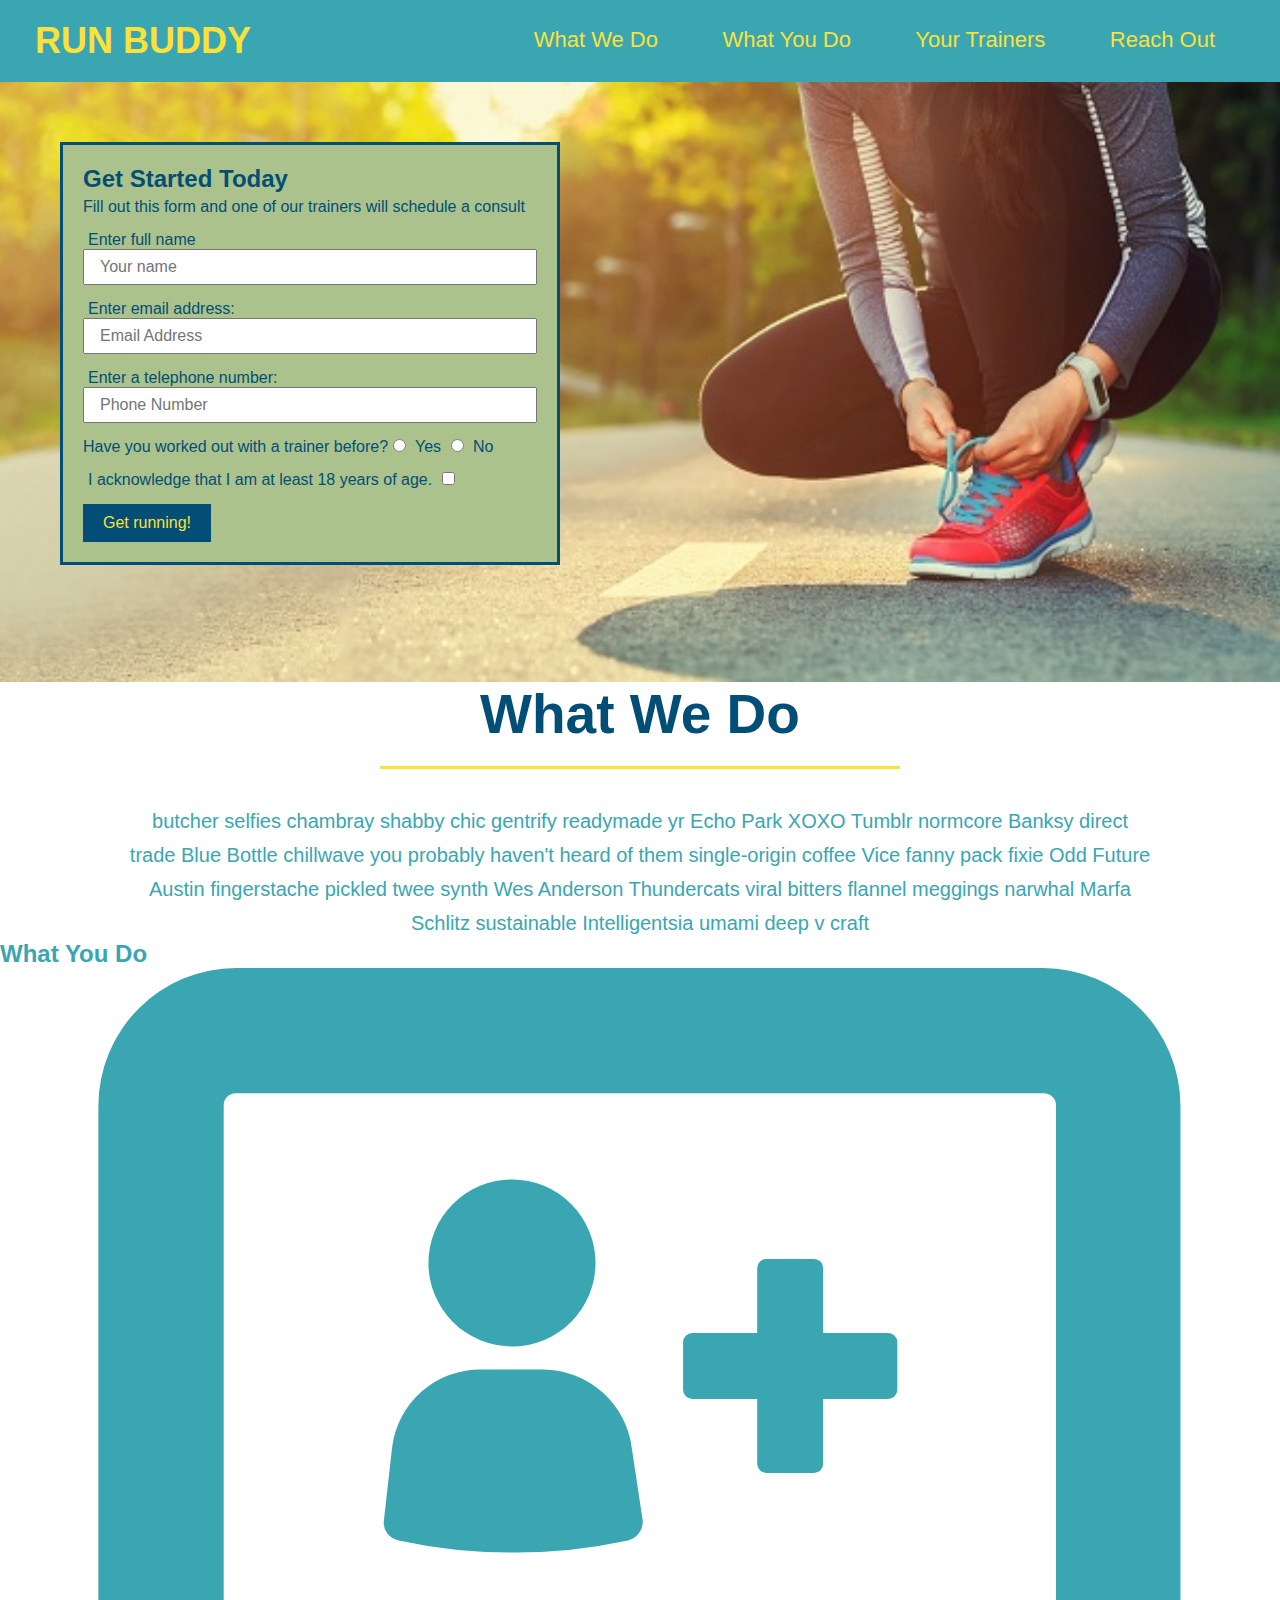
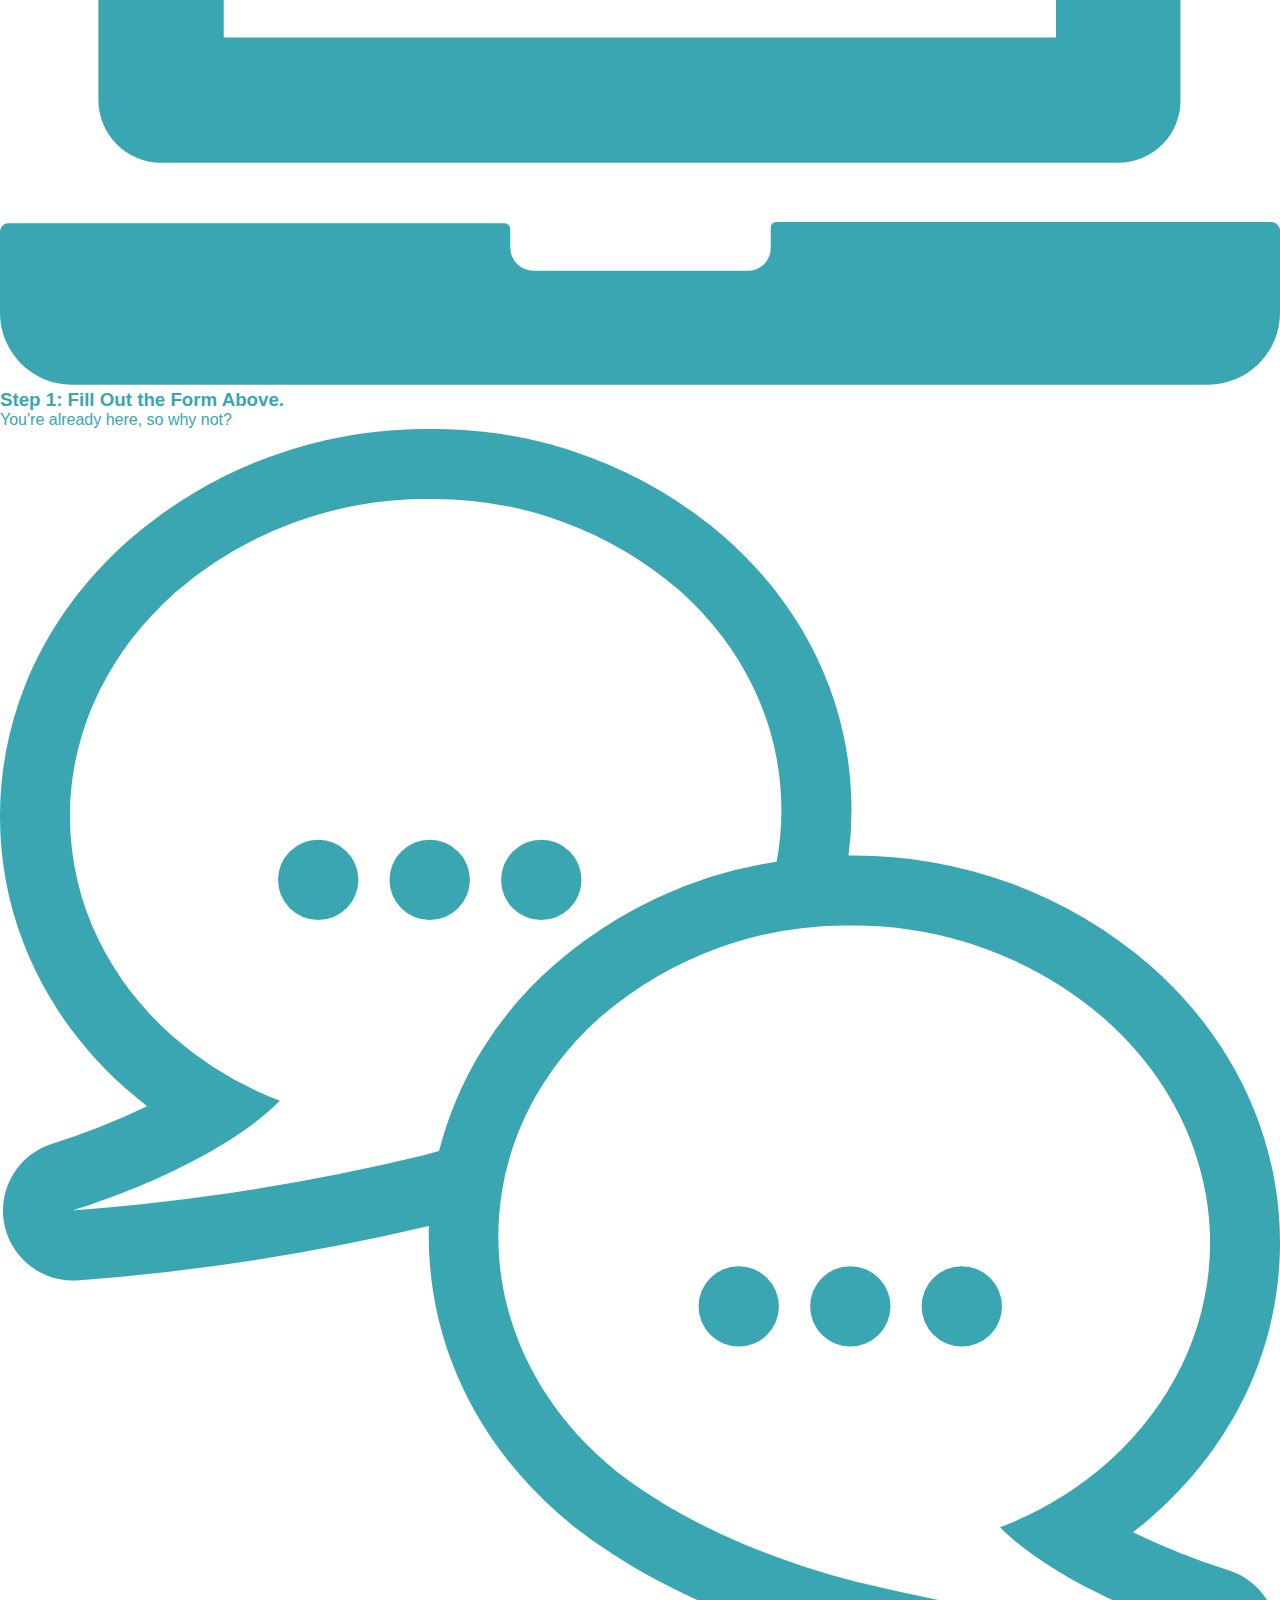
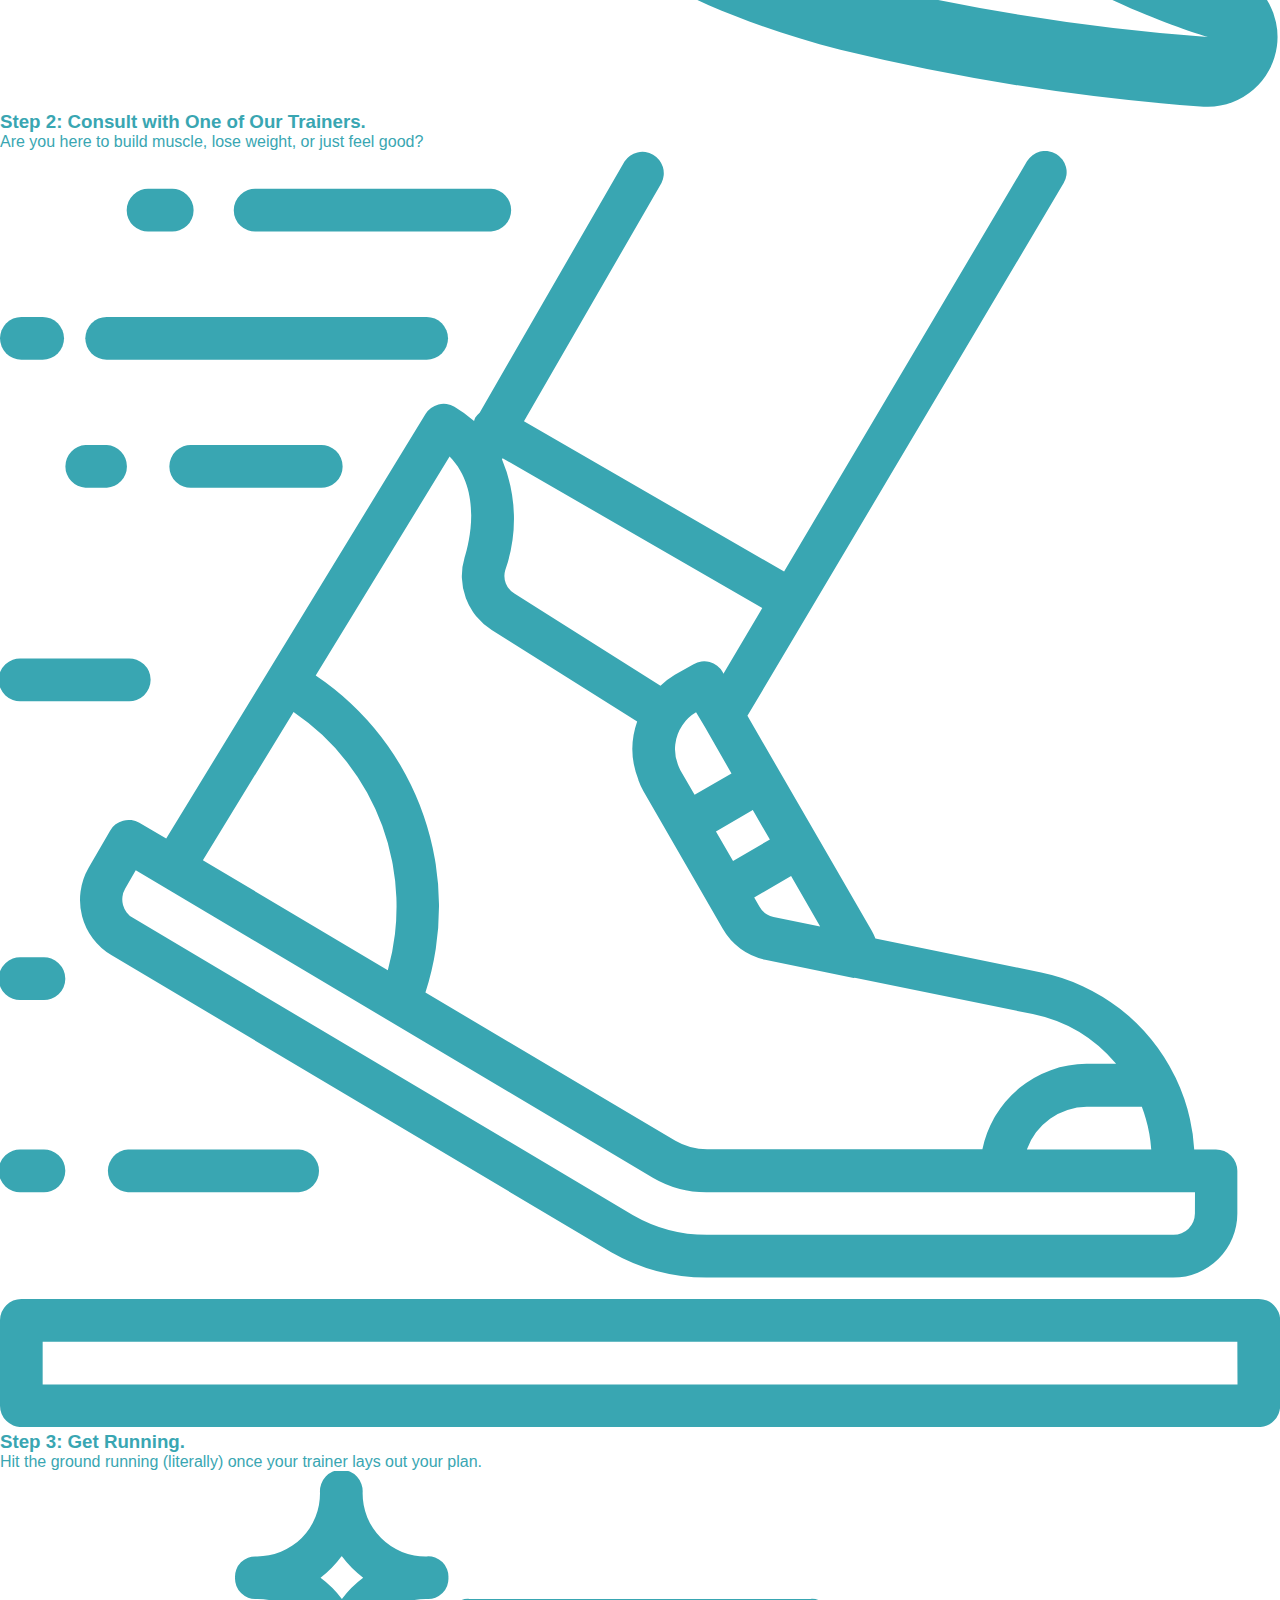
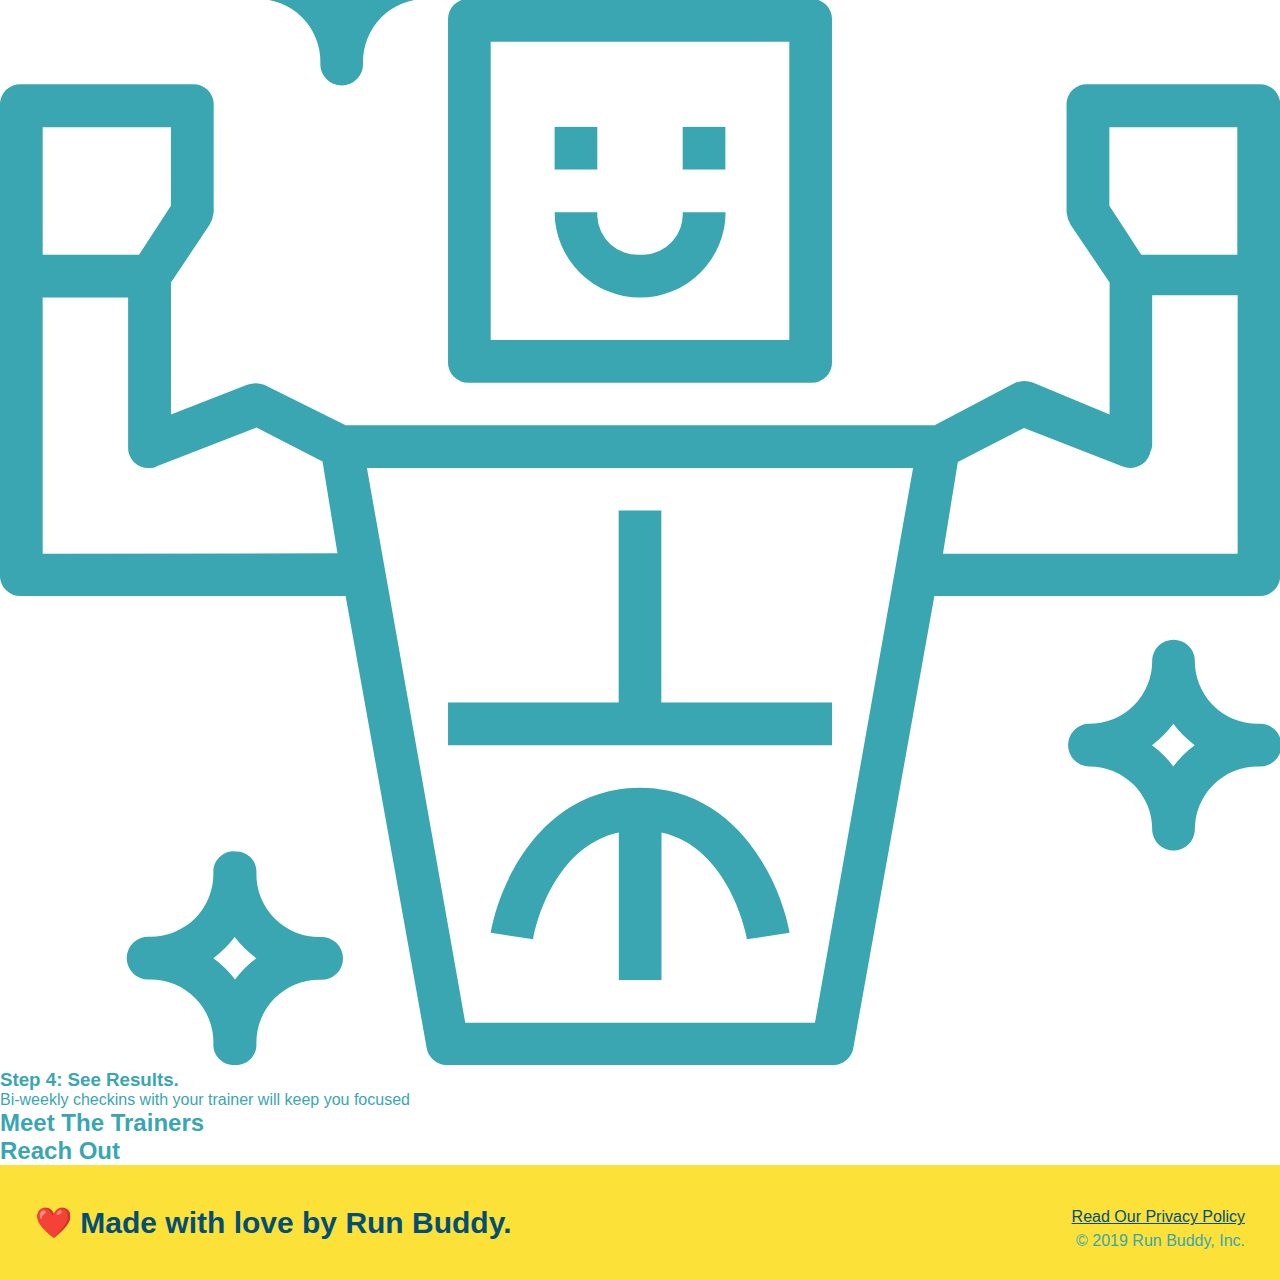
==== index.html @ 7a4b8be3 "#what-we-do text formatted" ====
<!DOCTYPE html>
<html lang="en"> 

<head>
  <meta charset="UTF-8" />
  <title>Run Buddy</title>
  <link rel="stylesheet" href="./assets/css/style.css" />
  
</head>

<body> 
  <!-- navigation -->
  <header> 
    <h1>
      <a href="/">RUN BUDDY </a></h1>

    <nav>

          <!-- Unordered list element -->
      <ul>
        <!-- List item element-->
        <li>
          <!-- Anchor element -->
          <a href="#what-we-do">What We Do</a>
        </li>
        <li>
          <a href="/run-buddy/index.html#what-you-do">What You Do</a>
        </li>
        <li>
          <a href="#your-trainers">Your Trainers</a>
        </li>
        <li>
          <a href="#reach-out">Reach Out</a>
        </li>
      </ul>

    </nav>

  </header>

  <!-- hero/jumbotron -->
  <section class="hero">
    <div class="hero-form" >
      <h3>Get Started Today</h3>
      <p>Fill out this form and one of our trainers will schedule a consult </p>
      <!--  Add form element-->
      <form  action=""> 
        <label for="name">Enter full name</label>
        <input class="form-input" type="text" placeholder="Your name" name="name" id="name"/>

        <label for="email">Enter email address:</label>
        <input class="form-input" type="email" placeholder="Email Address" name="email" id="email" />

        <label for="phone">Enter a telephone number:</label>
        <input class="form-input" type="tel" placeholder="Phone Number" name="phone" id="phone"/>

        <p >
          Have you worked out with a trainer before?
          <input type="radio" name="trainer-confirm" id="trainer-yes" />
          <label for="trainer-yes">Yes</label>

          <input type="radio" name="trainer-confirm" id="trainer-no" />
          <label for="trainer-no">No</label>
          
        </p>
        <p >
          <label for="checkbox" >
           I acknowledge that I am at least 18 years of age.
          </label>
          <input type="checkbox" name="age-confirm" id="checkbox" />
        </p>
        <button type="submit">
          Get running!
        </button>
      </form>
    </div>
  </section>

  <!-- "what we do" section -->
  <section  id="#what-we-do" class="intro">
    <h2>What We Do</h2> 
    <p>
      butcher selfies chambray shabby chic gentrify readymade yr Echo Park XOXO Tumblr 
      normcore Banksy direct trade Blue Bottle chillwave you probably haven't heard of 
      them single-origin coffee Vice fanny pack fixie Odd Future Austin fingerstache pickled 
      twee synth Wes Anderson Thundercats viral bitters flannel meggings narwhal 
      Marfa Schlitz sustainable Intelligentsia umami deep v craft
    </p>
  </section>

  <!-- "what you do" section -->
  <section id="#what-you-do">
    <h2>What You Do</h2>
    <div>
        <!-- insert this img element -->
  <img src="./assets/images/step-1.svg" alt="" />
      <h3>Step 1: Fill Out the Form Above.</h3>
      <p>You're already here, so why not?</p>
    </div>
  
    <div>
      <img src="./assets/images/step-2.svg" alt="" />
      <h3>Step 2: Consult with One of Our Trainers.</h3>
      <p>Are you here to build muscle, lose weight, or just feel good?</p>
    </div>
  
    <div>
      <img src="./assets/images/step-3.svg" alt="" />
      <h3>Step 3: Get Running.</h3>
      <p>Hit the ground running (literally) once your trainer lays out your plan.</p>
    </div>
  
    <div>
      <img src="./assets/images/step-4.svg" alt="" />
      <h3>Step 4: See Results.</h3>
      <p>Bi-weekly checkins with your trainer will keep you focused</p>
    </div>
  </section>

  <!-- "meet the trainers" section -->
  <section>
    <h2>Meet The Trainers</h2>
  </section>

  <!-- "reach out" section -->
  <section>
    <h2>Reach Out</h2>
  </section>

  <!-- footer -->
  <footer>
    <h2>❤️ Made with love by Run Buddy.</h2>
    <div>
      <a href="#">Read Our Privacy Policy</a><br />
      &copy; 2019 Run Buddy, Inc.
    </div>
  </footer>
</body>

</html>
---- assets/css/style.css ----
*{
    margin: 0;
    padding: 0;
    box-sizing: border-box;
}
h1{
    color: blue; 
    font-size: 100px;
}
body {
    font-family: Helvetica, Arial, sans-serif;
    background-color: white;
    color: #39a6b2;
  }

  /* apply styles to <header> */
header {
    padding: 20px 35px;
    background-color: #39a6b2;

    
}

header h1 {
    font-weight: bold;
    font-size: 36px;
    color: #fce138;
    margin: 0;
    display: inline;
  }
  
  header a {
    text-decoration: none;
    color: #fce138;

  }
  header nav{
    float: right;
    margin: 7px 0;
  }
  header nav li {
    display: inline;
  }
  header nav ul li a {
    margin: 0 30px;
    font-weight: lighter;
    font-size: 22px;
  }

  footer {
    background: #fce138;
    width: 100%;
    padding: 40px 35px;
  }
  footer h2 {
    display: inline;
    color: #024e76;
    font-size: 30px;
    margin: 0;
  }
  footer div {
    float: right;
    line-height: 1.5;
    text-align: right;
  }
  footer a {
    color: #024e76;
  }
  .hero {
    padding: 60px;
    background-image: url("../images/hero-bg.jpg");
    height: 600px;
    background-size: cover;
    background-position: center;
  }
  .hero-form {
    border: 3px solid #024e76;
    background-color: #abc28c;
    padding: 20px;
    width: 500px;
    color: #024e76;
    position: relative;
  

 
  }
  .hero-form h3 {
    font-size: 24px;
    margin: 0;
  }
  .hero-form label {
    margin: 0 5px;
    
  }
  
  .hero-form p {
    margin: 5px 0 15px 0;
  }
  
  .form-input  {
    border: 1x solid #024e76;
    display: block;
    padding: 7px 15px;
    font-size: 16px;
    color: #024e76;
    width: 100%;
    margin-bottom: 15px;
  }
 
 
  .hero-form button {
  color: #fce138;
  background-color: #024e76;
  border: none;
  padding: 10px 20px;
  font-size: 16px;
  
    }
    /* HERO STYLES END */

.intro{
    text-align: center;
}
.intro h2 {
    font-size: 55px;
    color: #024e76;
    margin-bottom: 35px;
    padding: 0 100px 20px 100px;
    border-bottom: 3px solid;
    border-color: #fce138;
    display: inline-block;
  }
  .intro p {
    line-height: 1.7;
    color: #39a6b2;
    width: 80%;
    font-size: 20px;
    margin: 0 auto;
  }
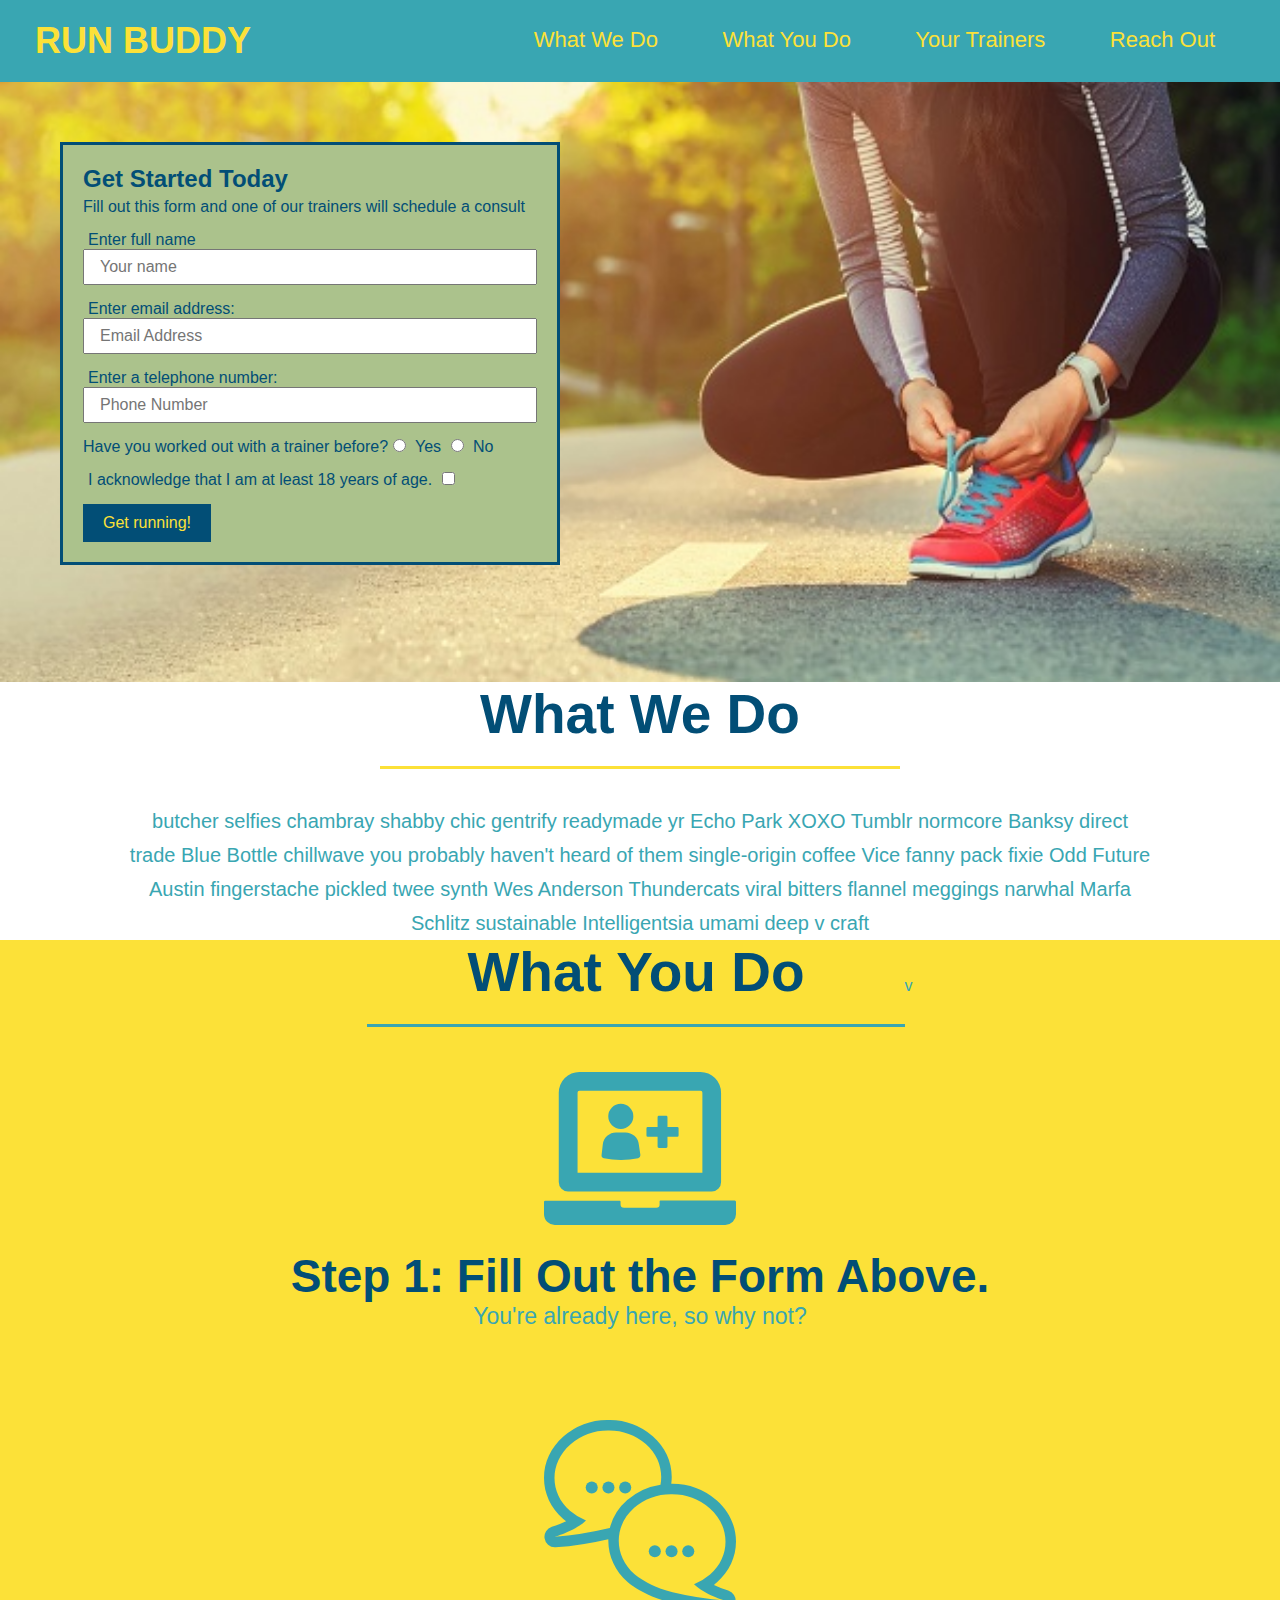
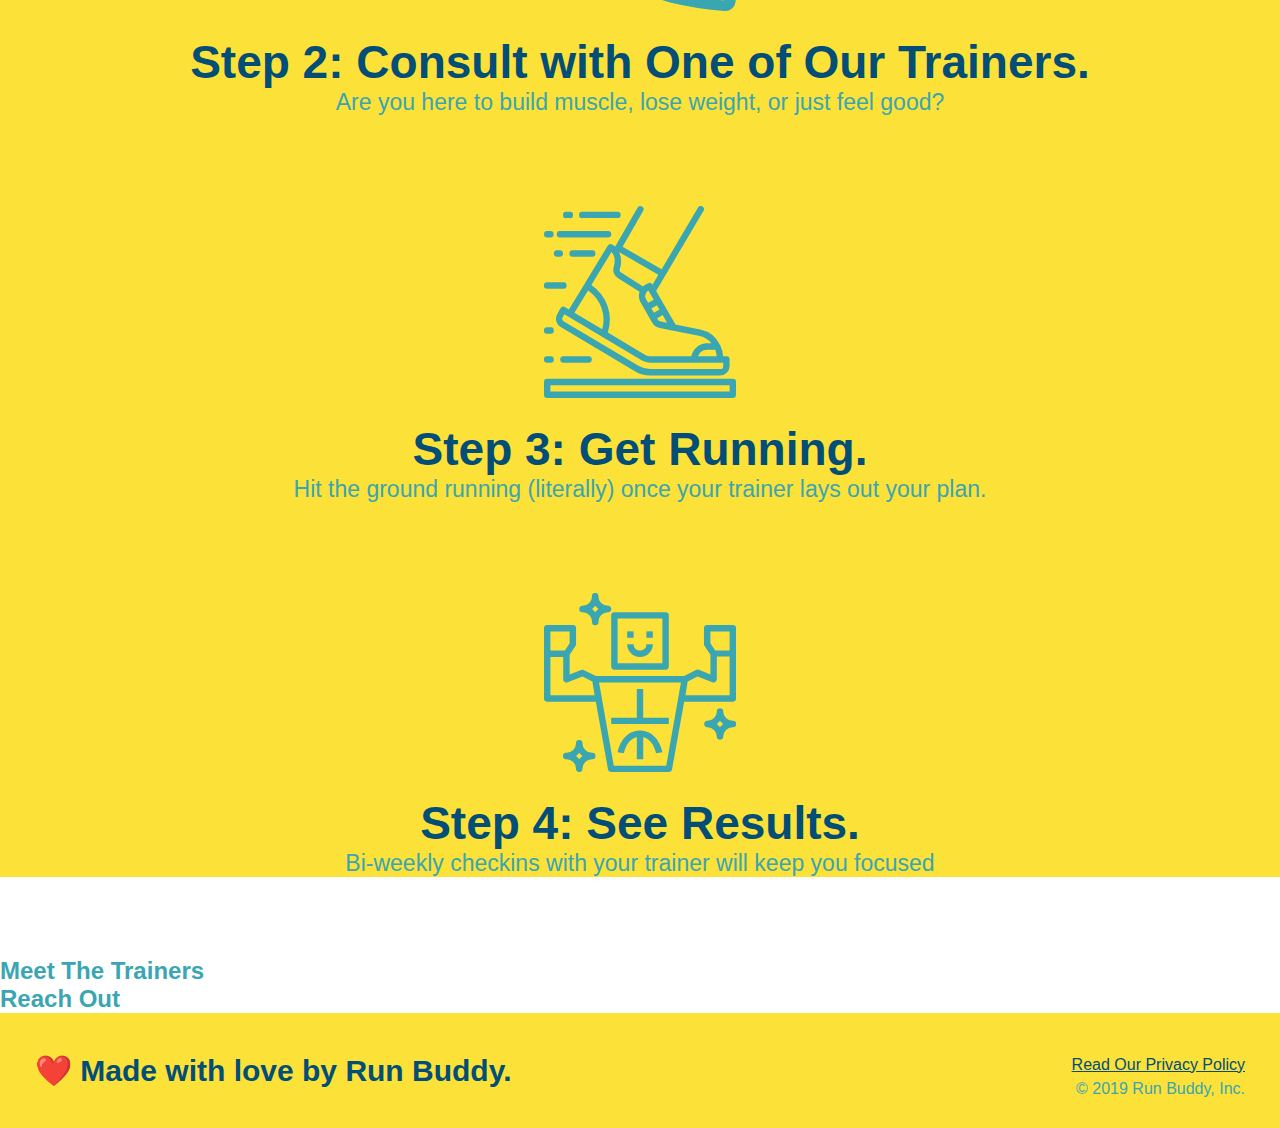
==== commit 550bbe5c: "#what-you-do text formatted" ====
--- a/index.html
+++ b/index.html
@@ -78,7 +78,7 @@
 
   <!-- "what we do" section -->
   <section  id="#what-we-do" class="intro">
-    <h2>What We Do</h2> 
+    <h2 class="section-title primary-border">What We Do</h2>
     <p>
       butcher selfies chambray shabby chic gentrify readymade yr Echo Park XOXO Tumblr 
       normcore Banksy direct trade Blue Bottle chillwave you probably haven't heard of 
@@ -89,30 +89,30 @@
   </section>
 
   <!-- "what you do" section -->
-  <section id="#what-you-do">
-    <h2>What You Do</h2>
+  <section id="#what-you-do" class="steps">
+    <h2 class="section-title secondary-border">What You Do</h2>v
     <div>
         <!-- insert this img element -->
   <img src="./assets/images/step-1.svg" alt="" />
-      <h3>Step 1: Fill Out the Form Above.</h3>
+      <h3>Step 1: <span>Fill Out the Form Above.</span></h3>
       <p>You're already here, so why not?</p>
     </div>
   
     <div>
       <img src="./assets/images/step-2.svg" alt="" />
-      <h3>Step 2: Consult with One of Our Trainers.</h3>
+      <h3>Step 2: <span> Consult with One of Our Trainers.</span> </h3>
       <p>Are you here to build muscle, lose weight, or just feel good?</p>
     </div>
   
     <div>
       <img src="./assets/images/step-3.svg" alt="" />
-      <h3>Step 3: Get Running.</h3>
+      <h3>Step 3: <span>Get Running. </span> </h3>
       <p>Hit the ground running (literally) once your trainer lays out your plan.</p>
     </div>
   
     <div>
       <img src="./assets/images/step-4.svg" alt="" />
-      <h3>Step 4: See Results.</h3>
+      <h3>Step 4: <span> See Results.</span></h3>
       <p>Bi-weekly checkins with your trainer will keep you focused</p>
     </div>
   </section>
--- a/assets/css/style.css
+++ b/assets/css/style.css
@@ -118,22 +118,59 @@
     }
     /* HERO STYLES END */
 
+      /* what we do */
 .intro{
     text-align: center;
 }
-.intro h2 {
-    font-size: 55px;
-    color: #024e76;
-    margin-bottom: 35px;
-    padding: 0 100px 20px 100px;
-    border-bottom: 3px solid;
-    border-color: #fce138;
-    display: inline-block;
-  }
+
   .intro p {
     line-height: 1.7;
     color: #39a6b2;
     width: 80%;
     font-size: 20px;
     margin: 0 auto;
-  }+  }
+  /*  What you do*/
+  .steps {
+    text-align: center;
+    background: #fce138;
+  }
+
+
+  .section-title {
+    font-size: 55px;
+    color: #024e76;
+    margin-bottom: 35px;
+    padding: 0 100px 20px 100px;
+    display: inline-block;
+    border-bottom: 3px solid;
+  }
+  
+  .primary-border {
+    border-color: #fce138;
+  }
+  
+  .secondary-border {
+    border-color: #39a6b2;
+  }
+
+  .steps div {
+    margin-bottom: 80px;
+  }
+  
+  .steps img {
+    width: 15%;
+    margin: 10px 0;
+  }
+  
+  .steps h3 {
+    color: #024e76;
+    font-size: 46px;
+    margin-top: 10px;
+  }
+  
+  .steps p {
+    color: #39a6b2;
+    font-size: 23px;
+  }
+ 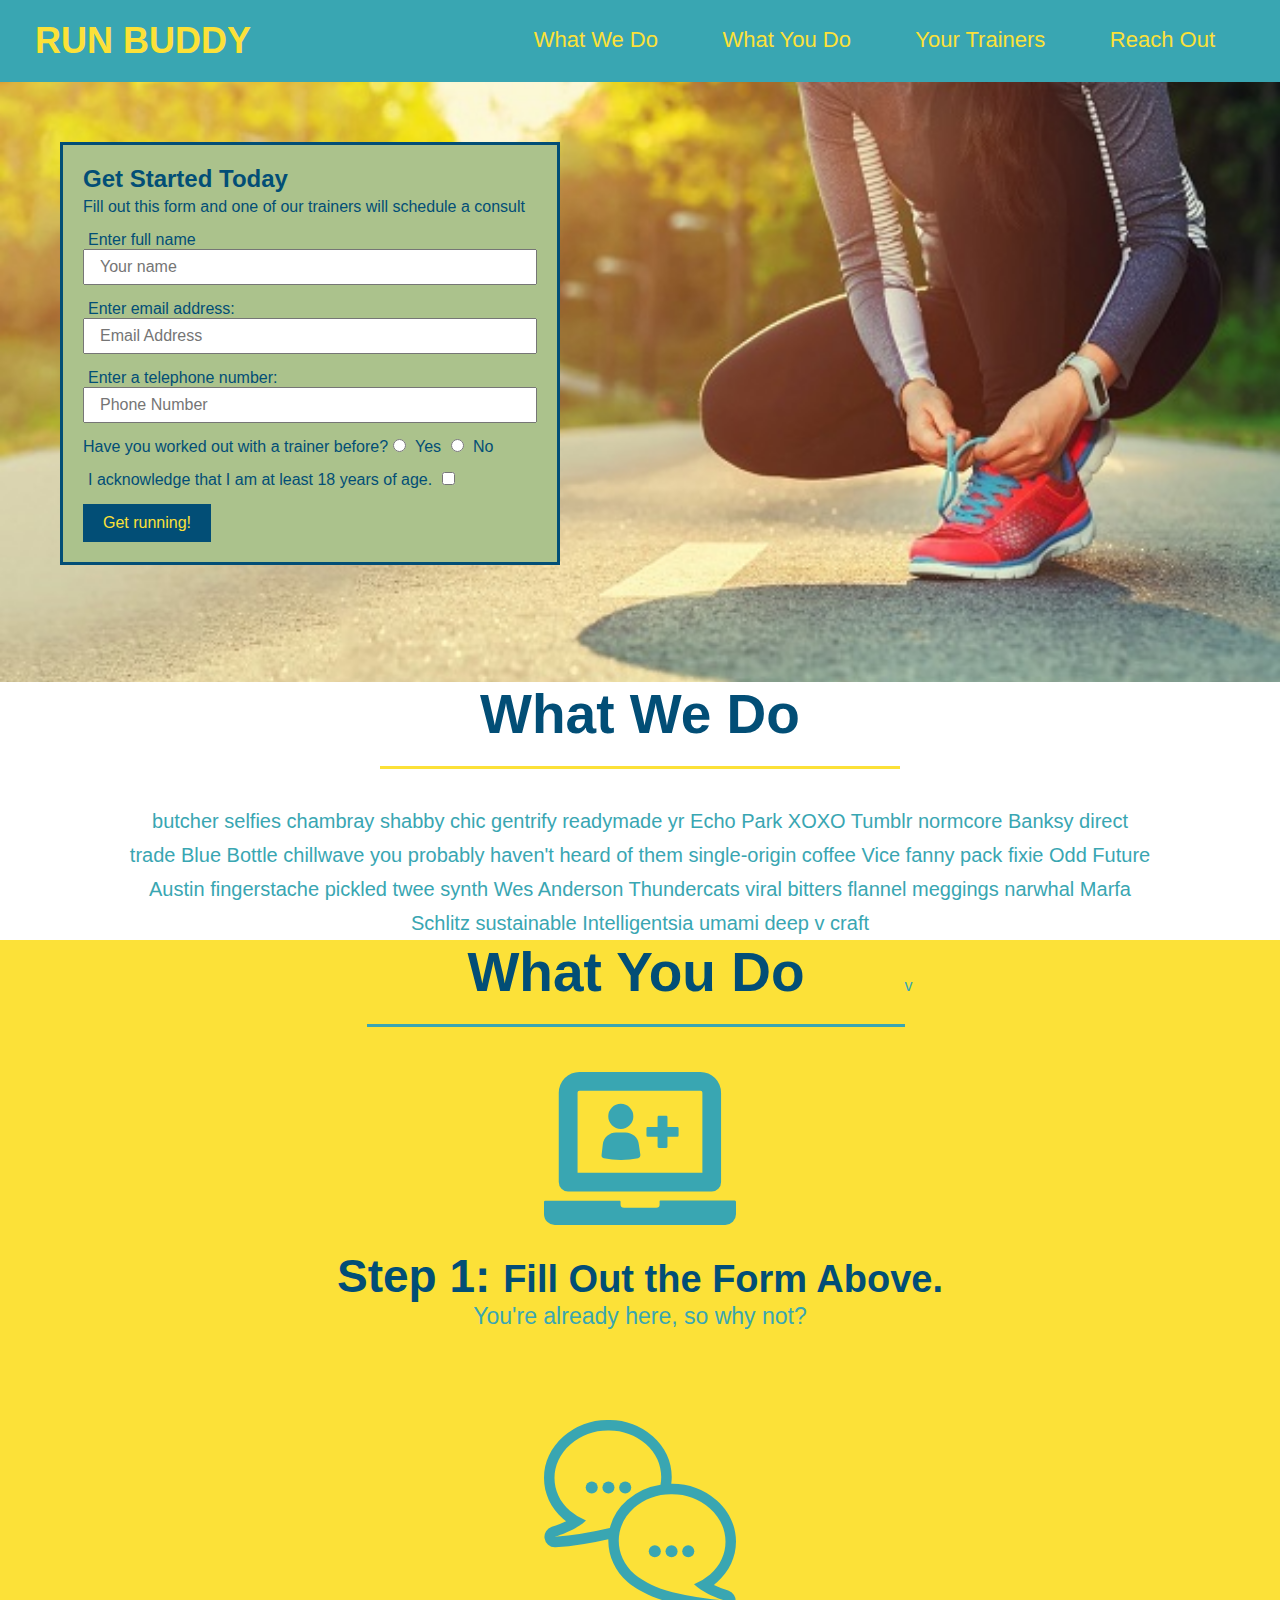
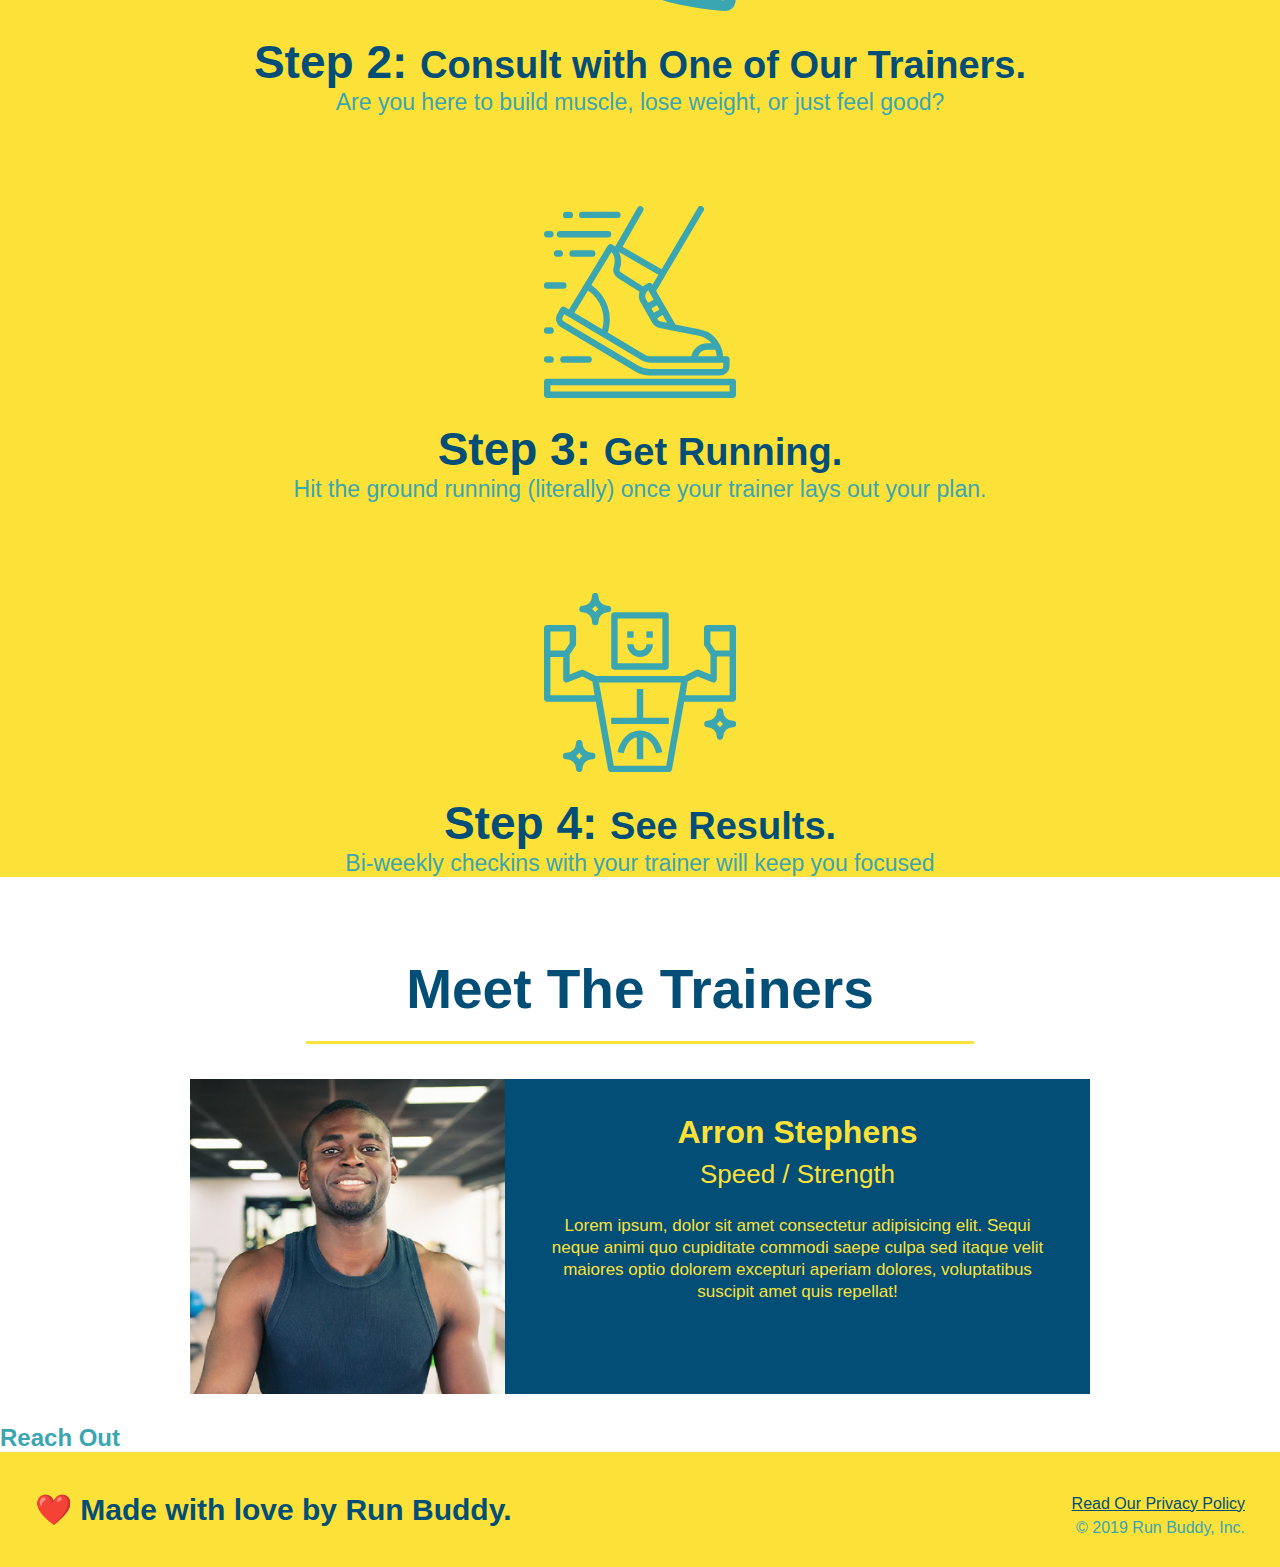
==== commit 7c44ec8b: "added trainer html and css" ====
--- a/index.html
+++ b/index.html
@@ -89,7 +89,7 @@
   </section>
 
   <!-- "what you do" section -->
-  <section id="#what-you-do" class="steps">
+  <section id="what-you-do" class="steps">
     <h2 class="section-title secondary-border">What You Do</h2>v
     <div>
         <!-- insert this img element -->
@@ -118,8 +118,21 @@
   </section>
 
   <!-- "meet the trainers" section -->
-  <section>
-    <h2>Meet The Trainers</h2>
+  <section id="your-trainers" class="trainers">
+    <h2 class="section-title primary-border" >Meet The Trainers</h2>
+    <article class="trainer">
+      <img src="./assets/images/trainer-1.jpg" alt="Arron Stephens in his workout clothes, ready to pump iron" />
+      <div class="trainer-bio">
+        <h3>Arron Stephens</h3>
+        <h4>Speed / Strength</h4>
+        <p>
+          Lorem ipsum, dolor sit amet consectetur adipisicing elit. Sequi neque animi quo cupiditate commodi saepe culpa sed
+          itaque velit maiores optio dolorem excepturi aperiam dolores, voluptatibus suscipit amet quis repellat!
+        </p>
+      </div>
+    </article>
+
+
   </section>
 
   <!-- "reach out" section -->
--- a/assets/css/style.css
+++ b/assets/css/style.css
@@ -145,7 +145,6 @@
     display: inline-block;
     border-bottom: 3px solid;
   }
-  
   .primary-border {
     border-color: #fce138;
   }
@@ -172,5 +171,65 @@
   .steps p {
     color: #39a6b2;
     font-size: 23px;
-  }
- +  } .steps span {
+    font-size: 38px;
+  }
+  .steps span {
+    font-size: 38px;
+  } 
+
+  /* trainers */
+  .trainers {
+    text-align: center;
+  }
+  .trainers {
+  width: 900px;
+
+  
+  margin: 0 auto 30px auto;
+  
+  color: #fce138;
+ 
+}
+.trainer img {
+    width: 35%;
+    float: left;
+  }
+
+  .text-left {
+    text-align: left;
+  }
+  
+  .text-right {
+    text-align: right;
+  }
+  
+  .trainer-bio {
+    padding: 35px;
+    float: left;
+    width: 65%;
+   
+  }
+  .trainer-bio h3 {
+    font-size: 32px;
+    margin-bottom: 8px;
+
+  }
+  
+  .trainer-bio h4 {
+    font-weight: lighter;
+    font-size: 26px;
+    margin-bottom: 25px;
+  }
+  
+  .trainer-bio p {
+    font-size: 17px;
+    line-height: 1.3;
+  }
+  .trainer {
+    width: 900px;
+    margin: 0 auto 30px auto;
+    background: #024e76;
+    color: #fce138;
+    overflow: auto;
+  }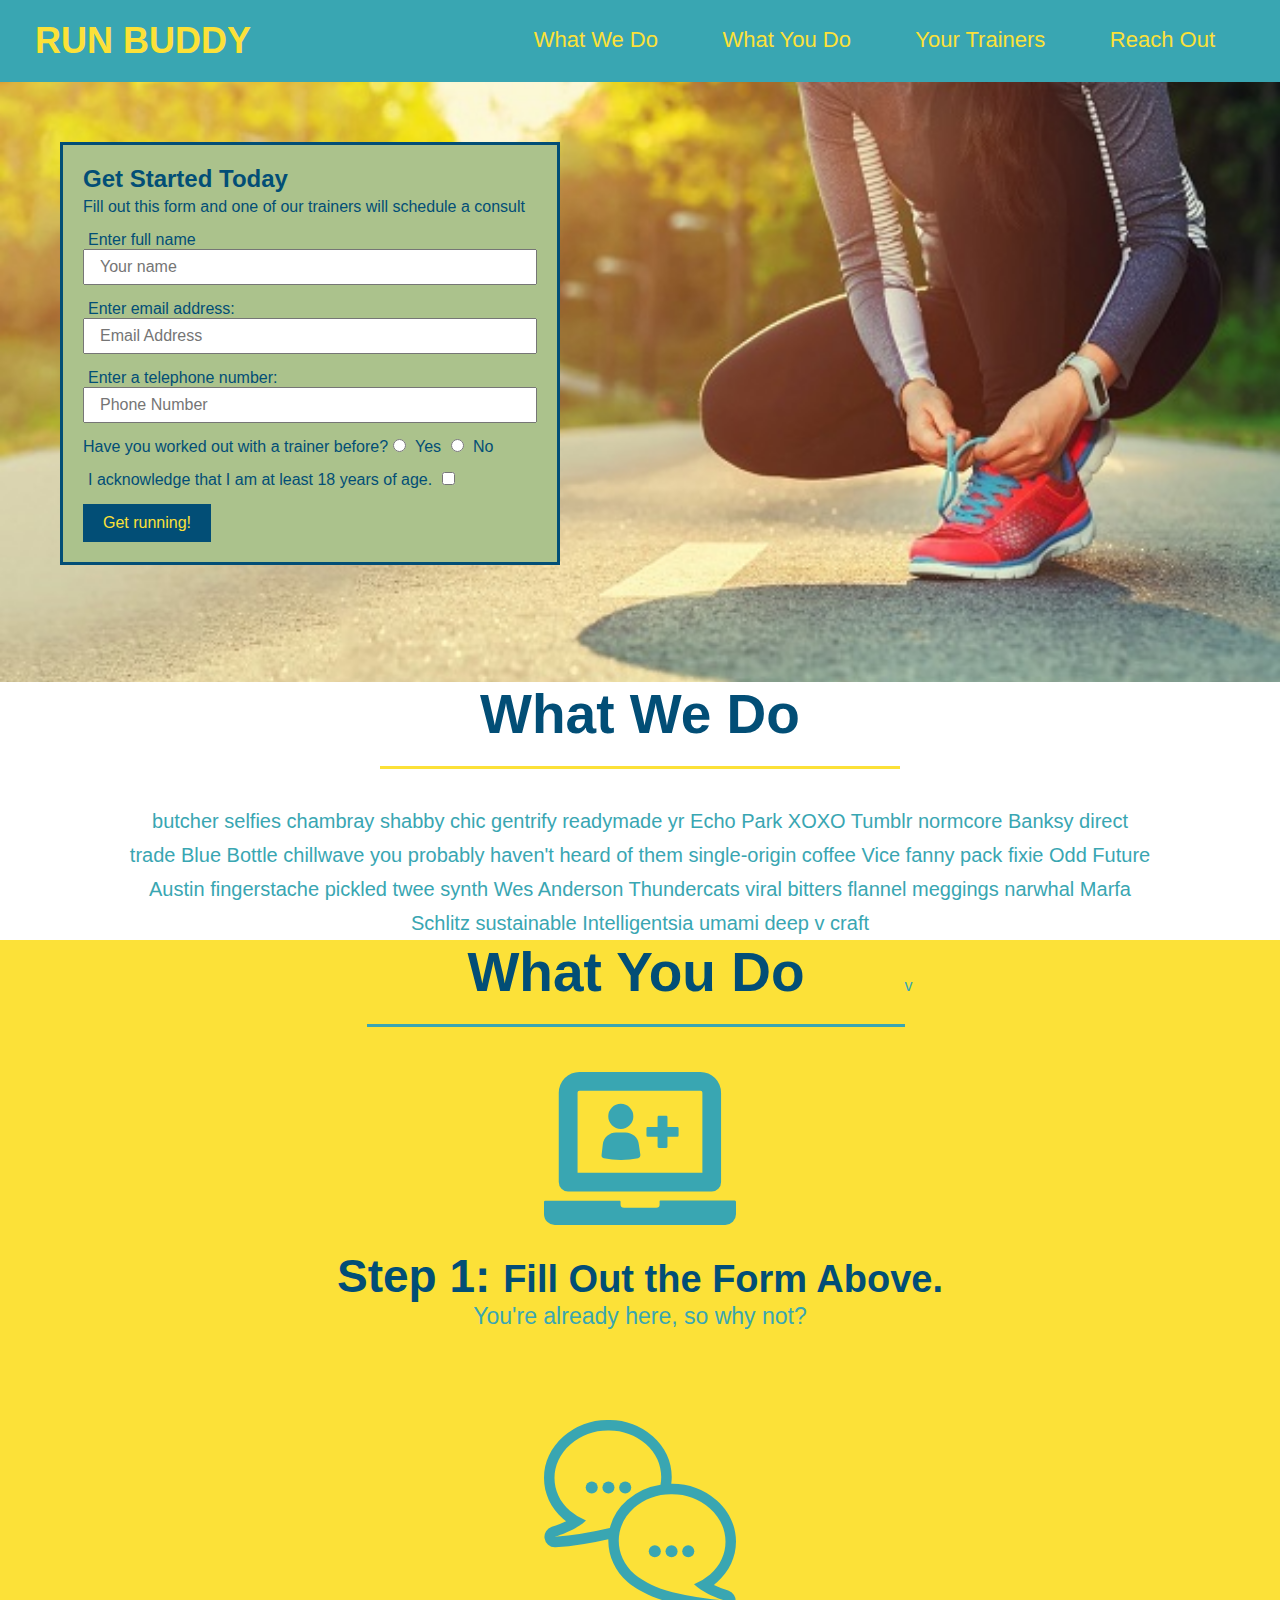
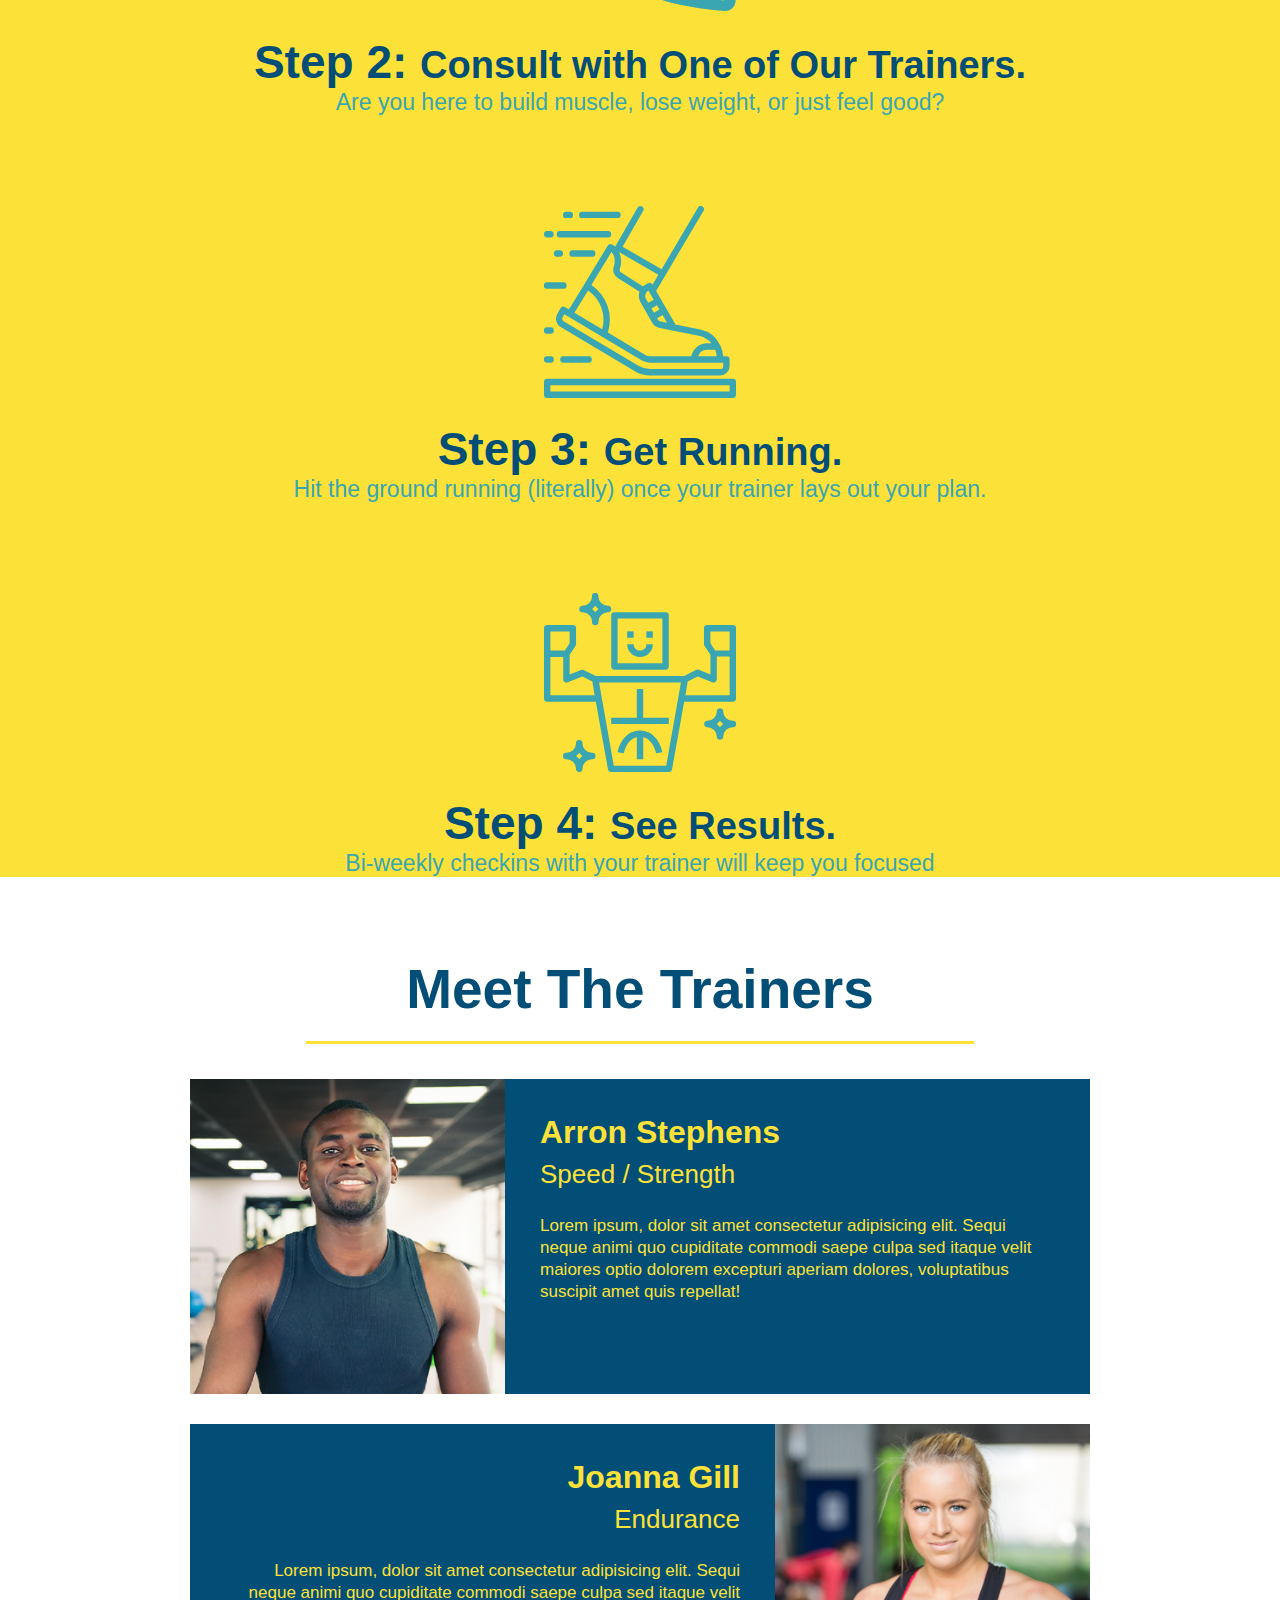
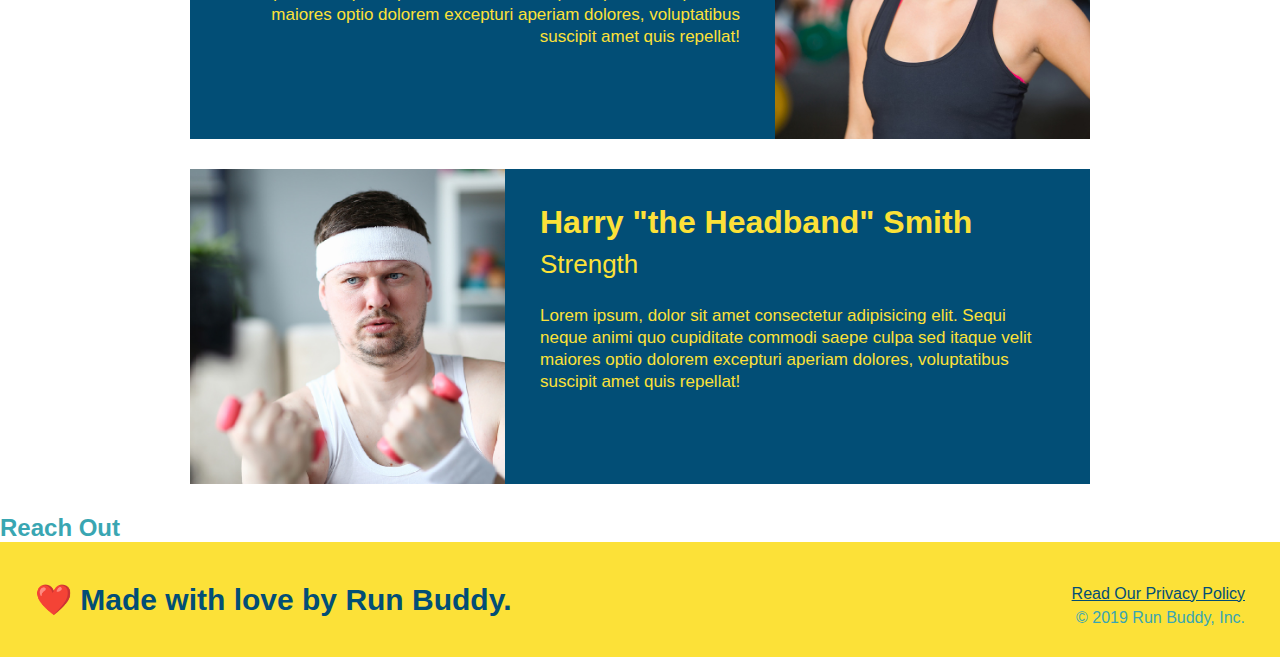
==== commit 82f58d5a: "Added trainers bios" ====
--- a/index.html
+++ b/index.html
@@ -122,7 +122,7 @@
     <h2 class="section-title primary-border" >Meet The Trainers</h2>
     <article class="trainer">
       <img src="./assets/images/trainer-1.jpg" alt="Arron Stephens in his workout clothes, ready to pump iron" />
-      <div class="trainer-bio">
+      <div class="trainer-bio text-left">
         <h3>Arron Stephens</h3>
         <h4>Speed / Strength</h4>
         <p>
@@ -131,6 +131,31 @@
         </p>
       </div>
     </article>
+    <!-- second trainer bio -->
+<article class="trainer">
+  <div class="trainer-bio text-right">
+    <h3>Joanna Gill</h3>
+    <h4>Endurance</h4>
+    <p>
+      Lorem ipsum, dolor sit amet consectetur adipisicing elit. Sequi neque animi quo cupiditate commodi saepe culpa sed
+      itaque velit maiores optio dolorem excepturi aperiam dolores, voluptatibus suscipit amet quis repellat!
+    </p>
+  </div>
+  <img src="./assets/images/trainer-2.jpg" alt="Joanna Gill cooling off after a workout" />
+</article>
+
+<!-- third trainer bio -->
+<article class="trainer">
+  <img src="./assets/images/trainer-3.jpg" alt="Harry Smith wearing a headband and lifting comically small pink weights" />
+  <div class="trainer-bio text-left">
+    <h3>Harry "the Headband" Smith</h3>
+    <h4>Strength</h4>
+    <p>
+      Lorem ipsum, dolor sit amet consectetur adipisicing elit. Sequi neque animi quo cupiditate commodi saepe culpa sed
+      itaque velit maiores optio dolorem excepturi aperiam dolores, voluptatibus suscipit amet quis repellat!
+    </p>
+  </div>
+</article>
 
 
   </section>
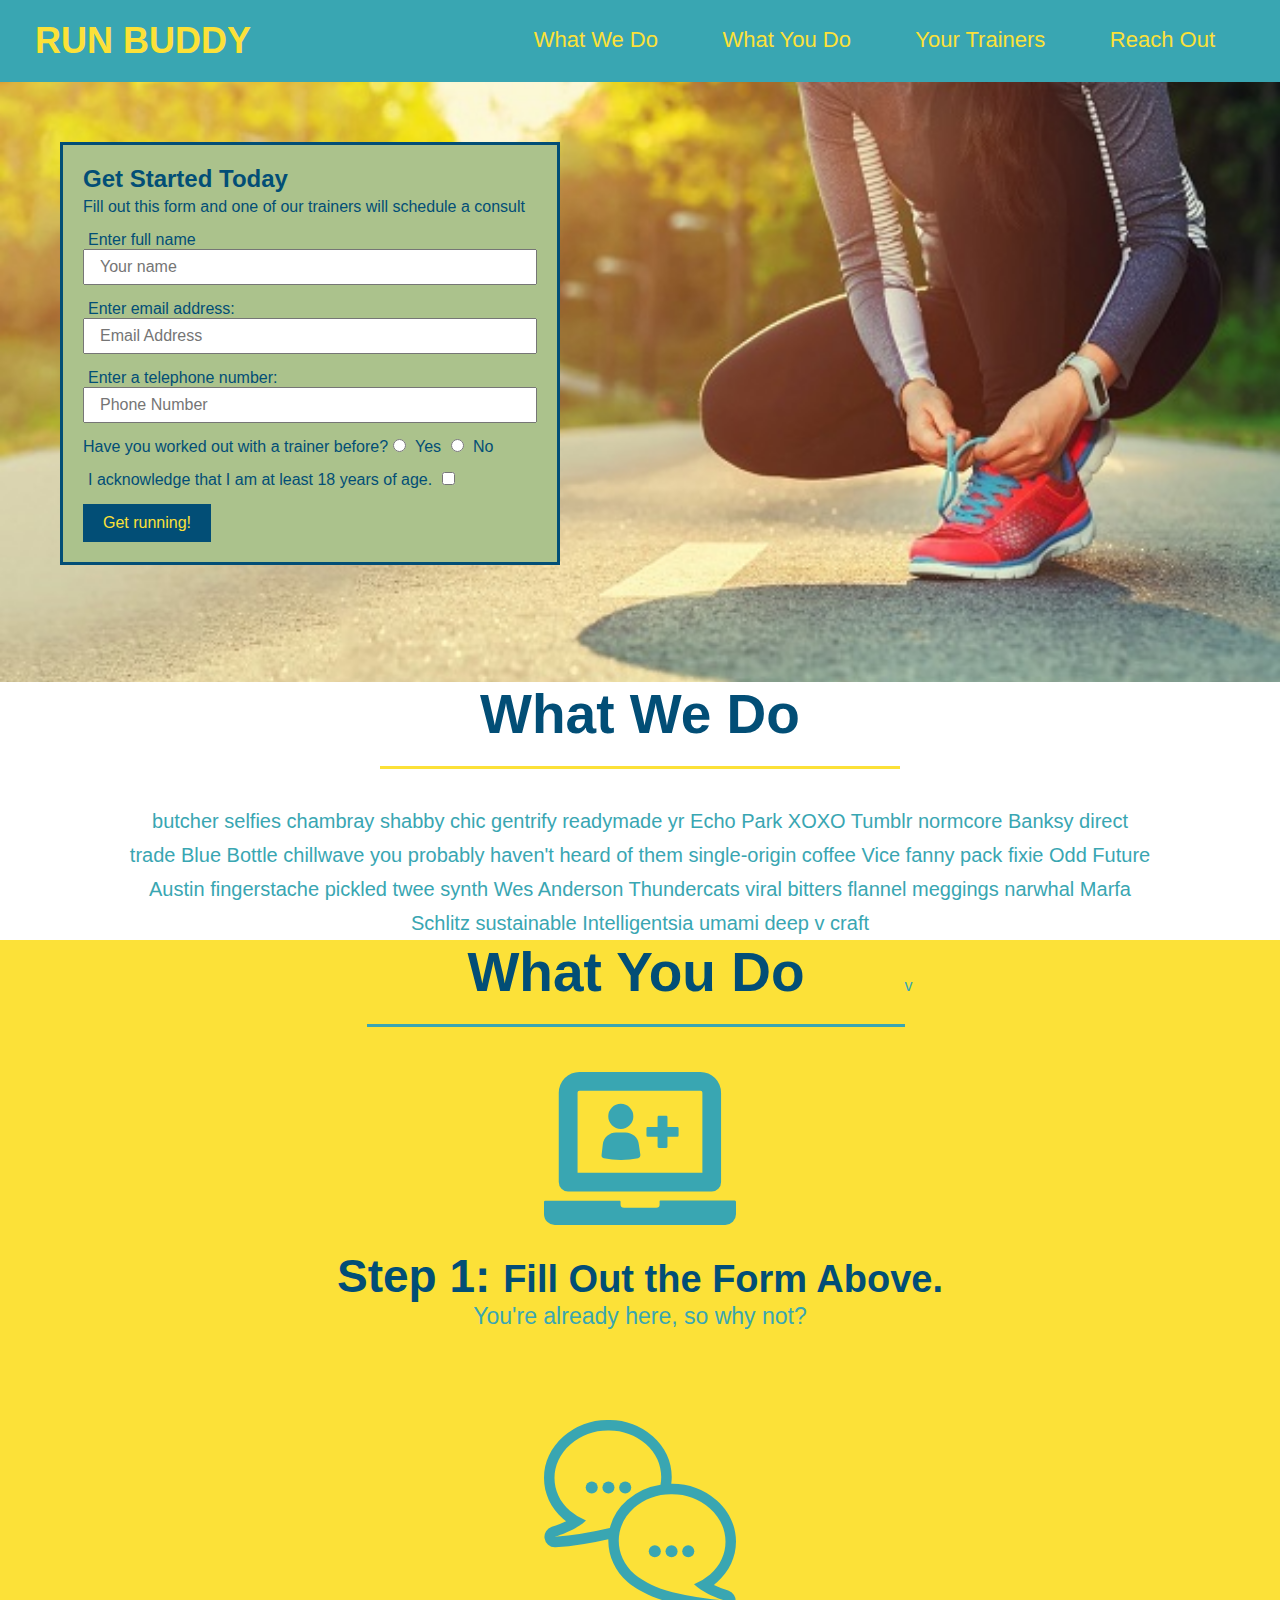
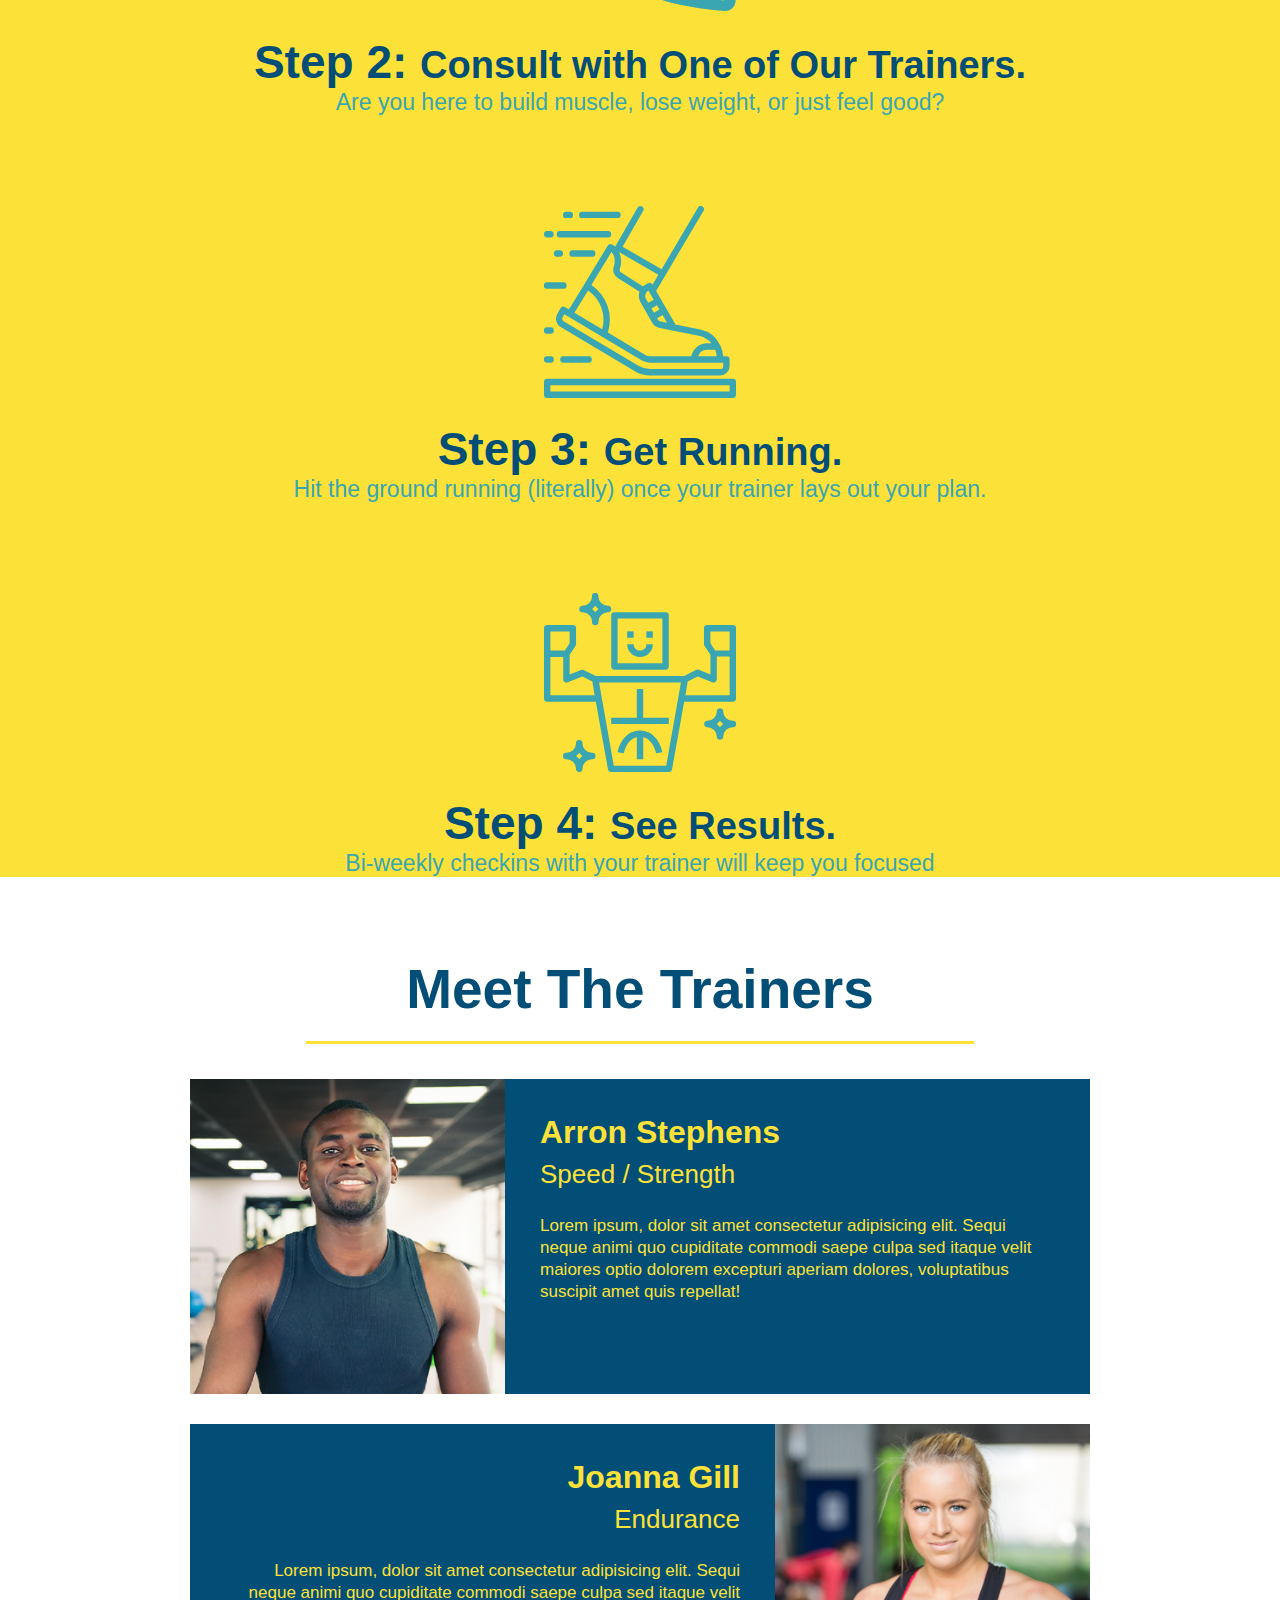
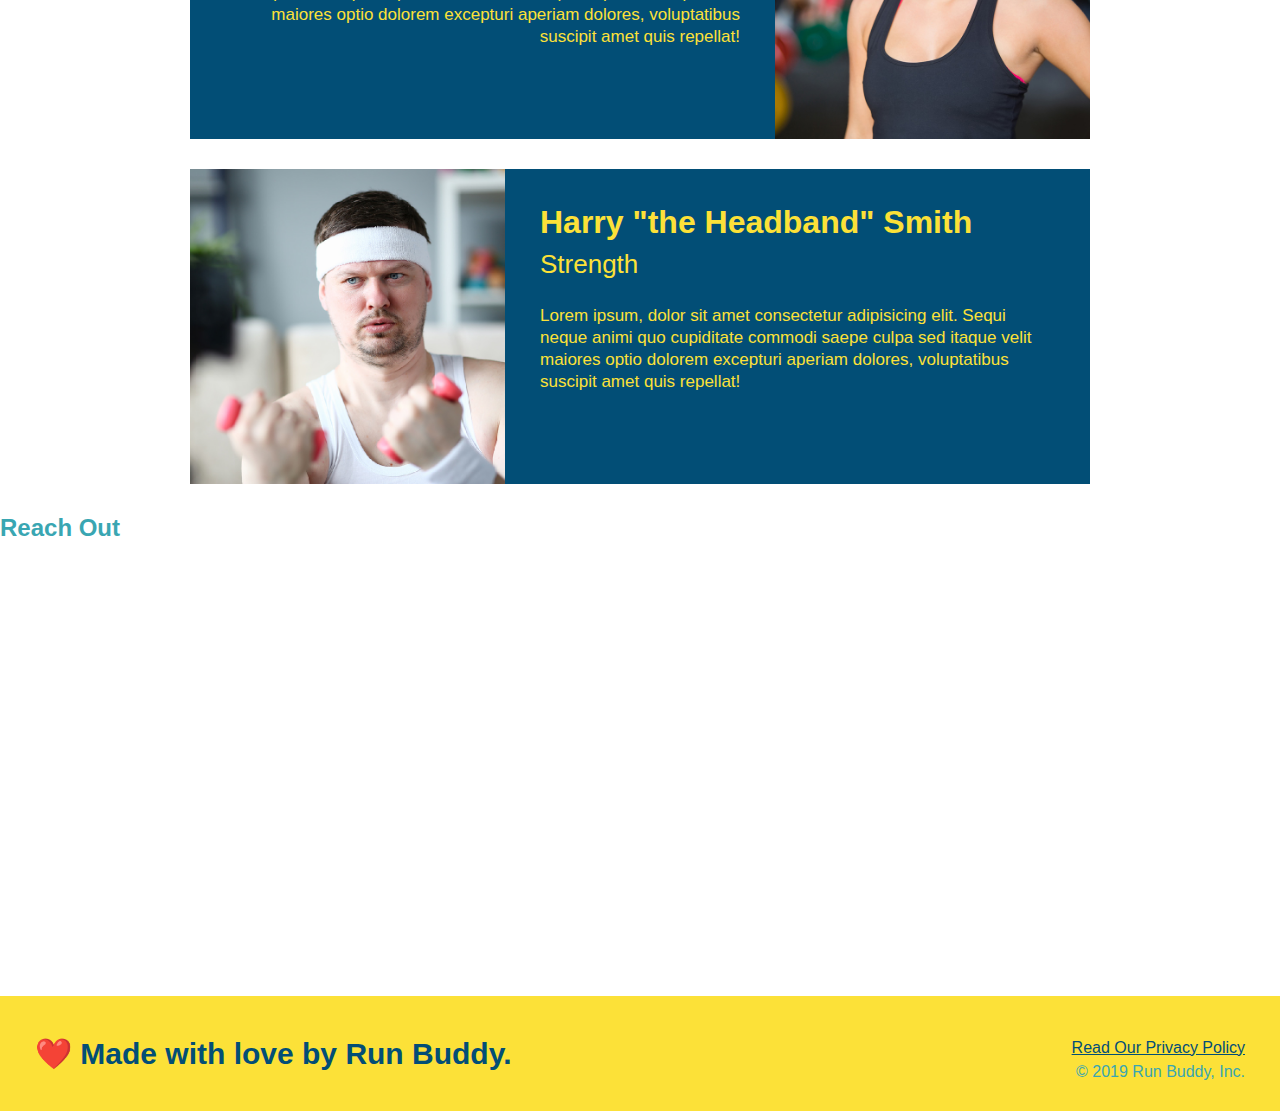
==== commit 82303b44: "Added iframe" ====
--- a/index.html
+++ b/index.html
@@ -163,6 +163,15 @@
   <!-- "reach out" section -->
   <section>
     <h2>Reach Out</h2>
+    <div class="contact-info">
+      <iframe src="https://www.google.com/maps/embed?pb=!1m18!1m12!1m3!1d3147.1079747227936!2d-120.42364418397035!3d37.92790791110593!2m3!1f0!2f0!3f0!3m2!1i1024!2i768!4f13.1!3m3!1m2!1s0x8090c49129b6ac57%3A0xb56c7eb95a2cd8bd!2sMain%20St%2C%20California%2095327!5e0!3m2!1sen!2sus!4v1616426329495!5m2!1sen!2sus" 
+      width="600" 
+      height="450" 
+      style="border:0;" 
+      allowfullscreen="" 
+      loading="lazy">
+      </iframe>
+    </div>
   </section>
 
   <!-- footer -->
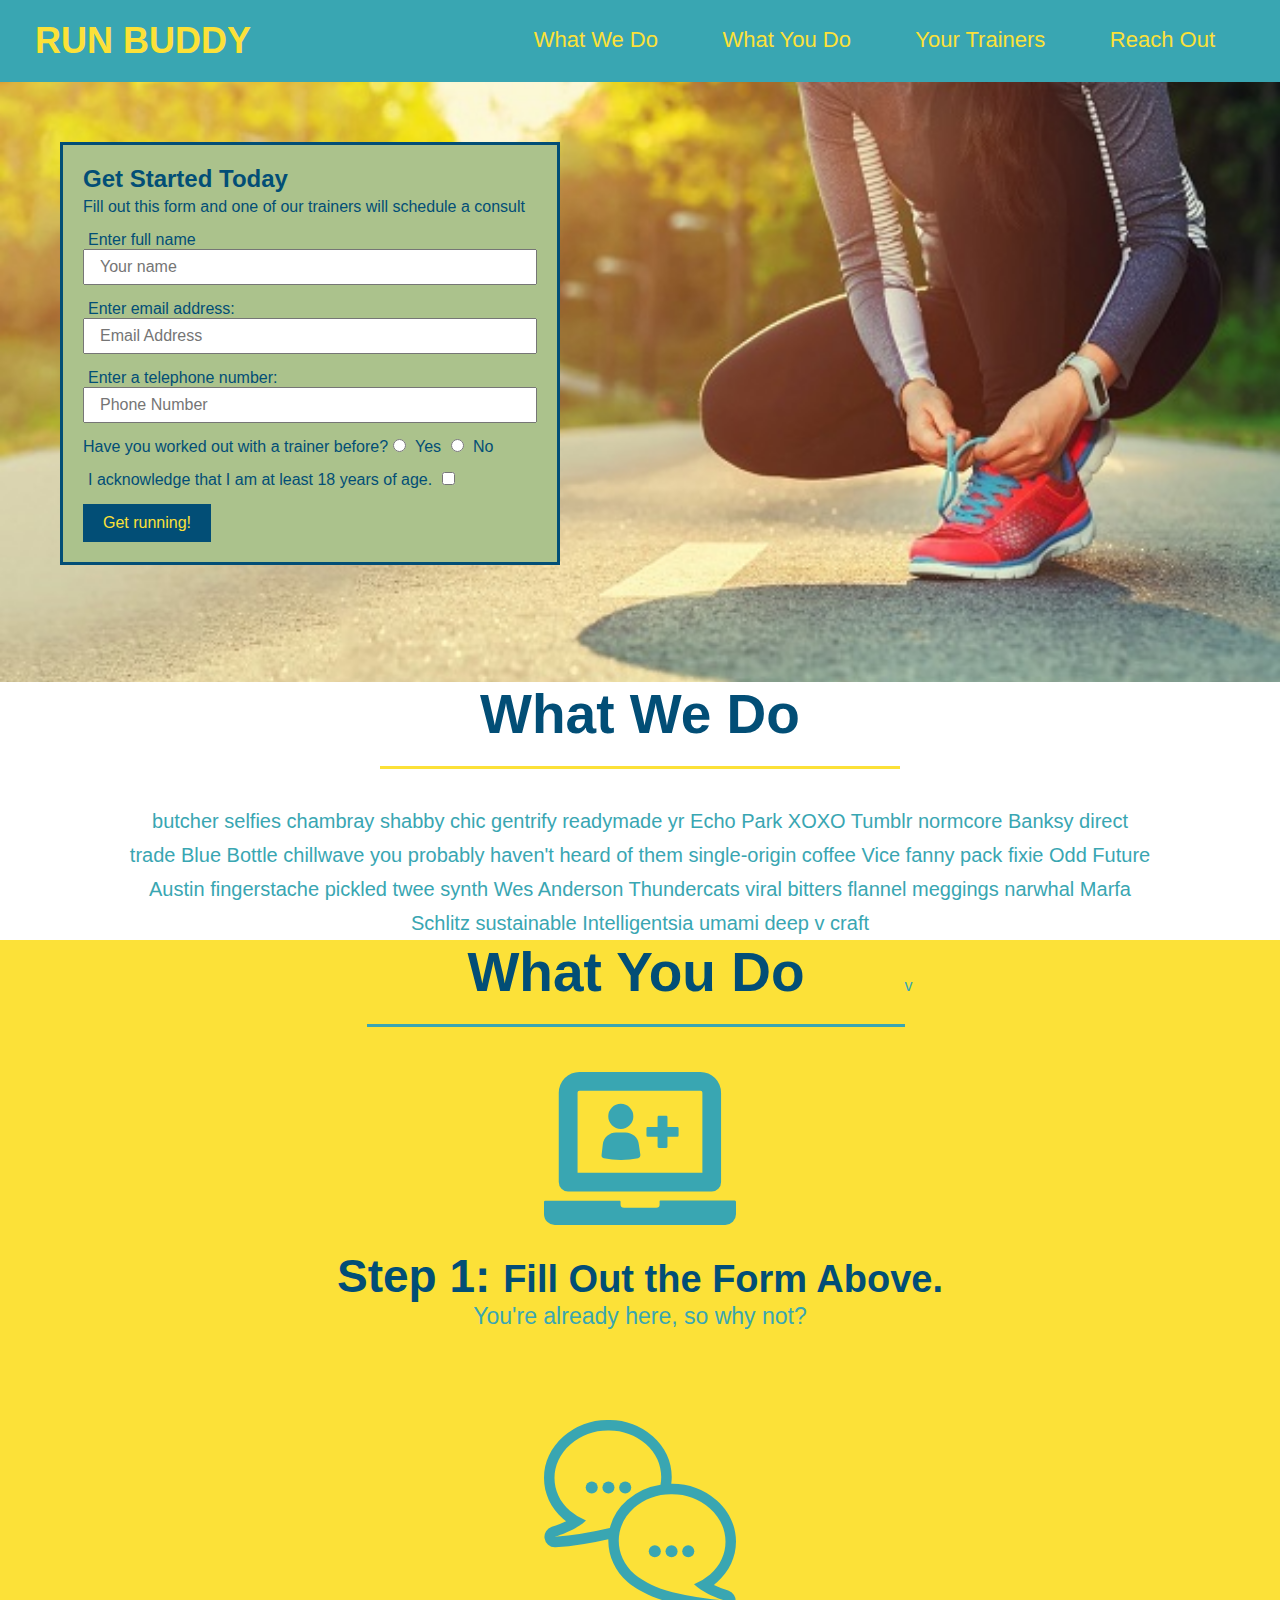
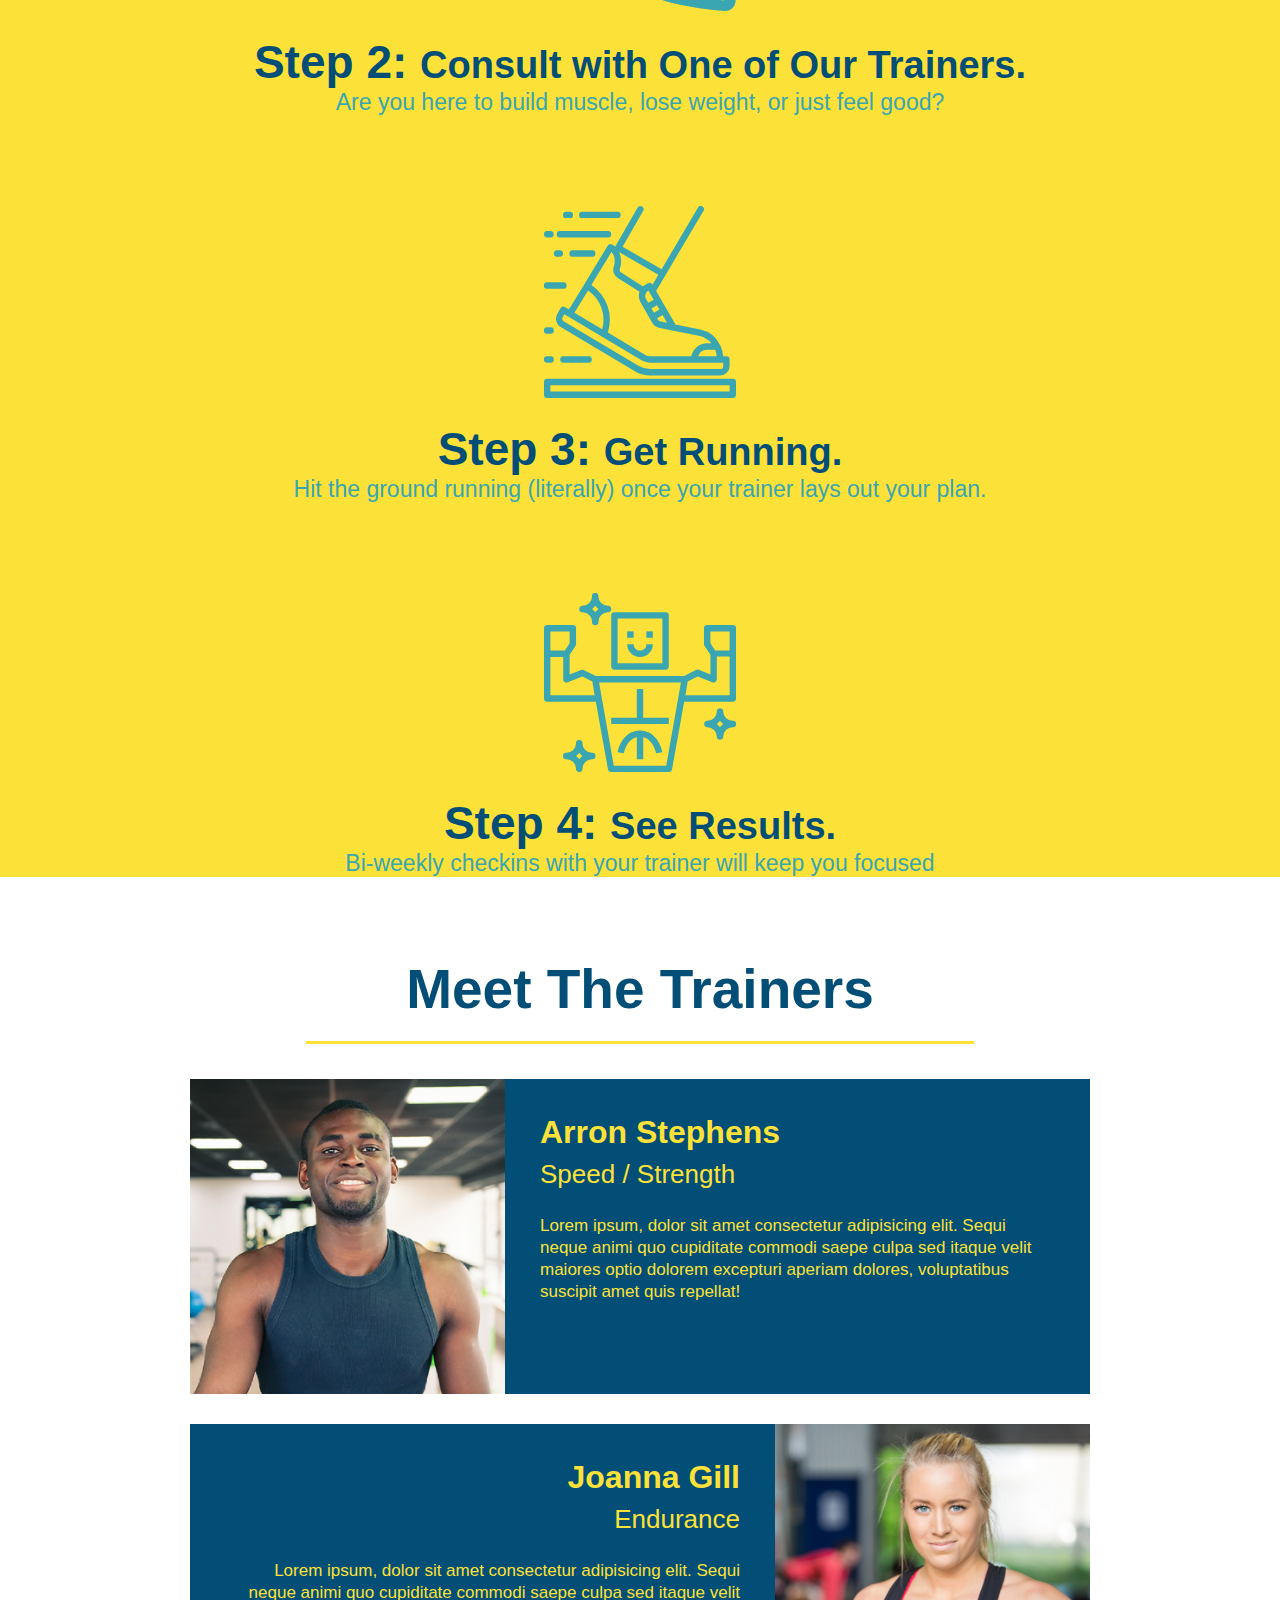
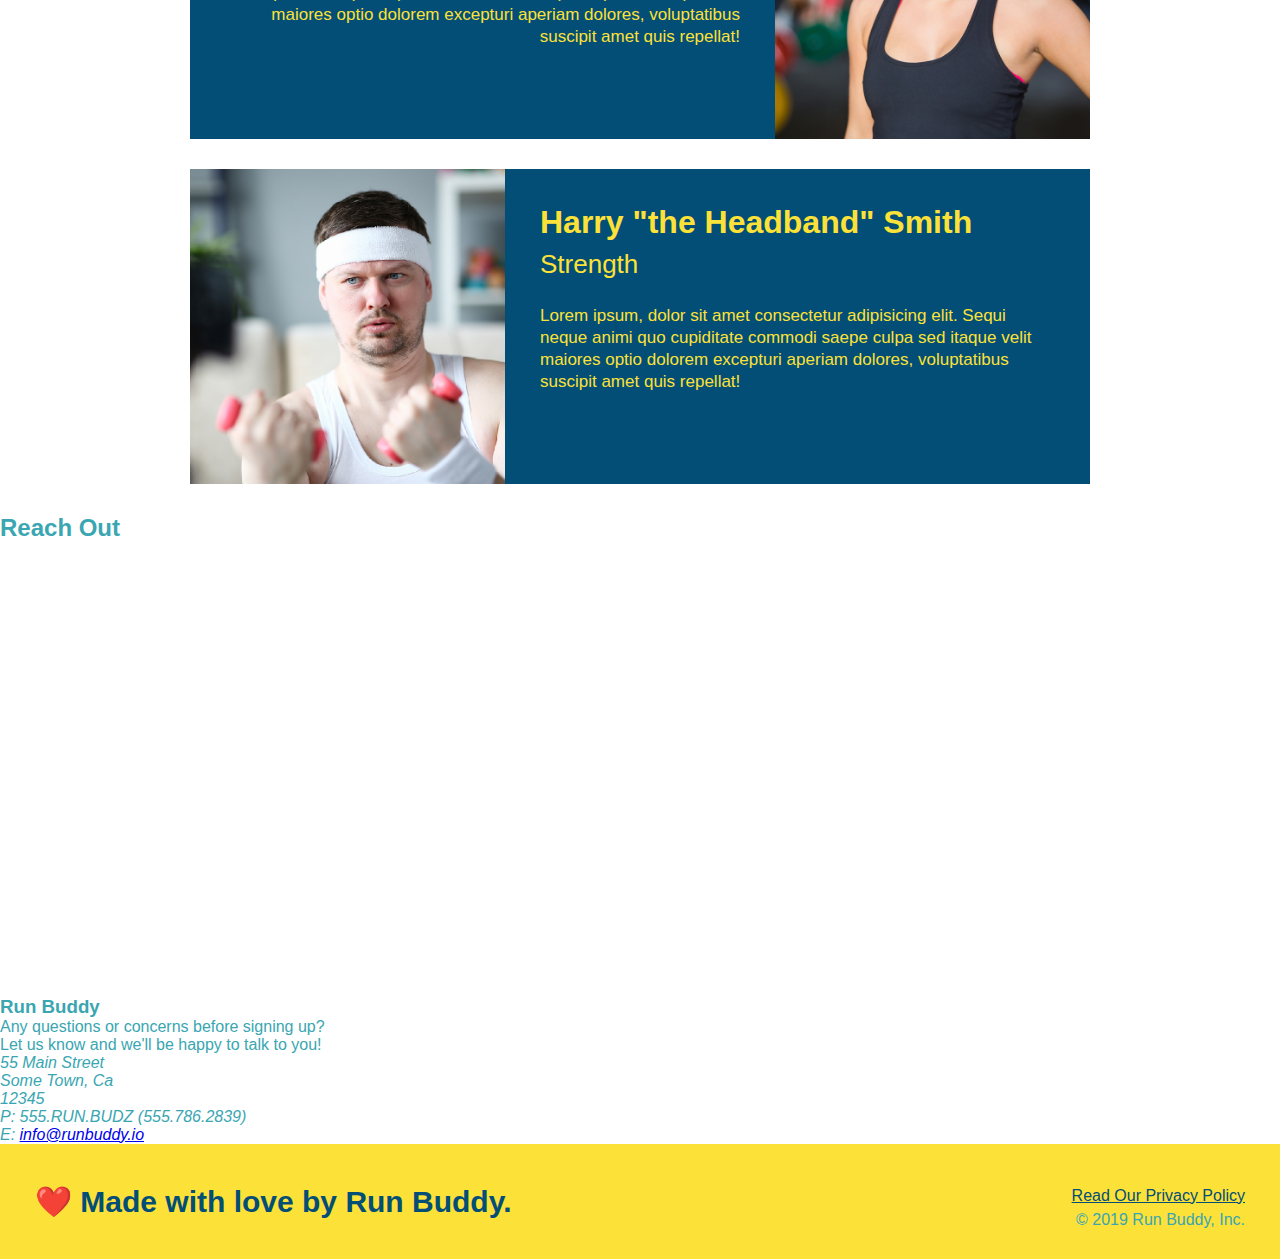
==== commit 24c7a6a4: "Added iframe" ====
--- a/index.html
+++ b/index.html
@@ -172,6 +172,21 @@
       loading="lazy">
       </iframe>
     </div>
+    <div>
+      <h3>Run Buddy</h3>
+      <p>
+        Any questions or concerns before signing up?
+        <br />
+        Let us know and we'll be happy to talk to you!
+      </p>
+      <address>
+        55 Main Street <br/>
+        Some Town, Ca <br/>
+        12345<br />
+        P: 555.RUN.BUDZ (555.786.2839)<br/>
+        E: <a href="mailto:info@runbuddy.io">info@runbuddy.io</a>
+      </address>
+    </div>
   </section>
 
   <!-- footer -->
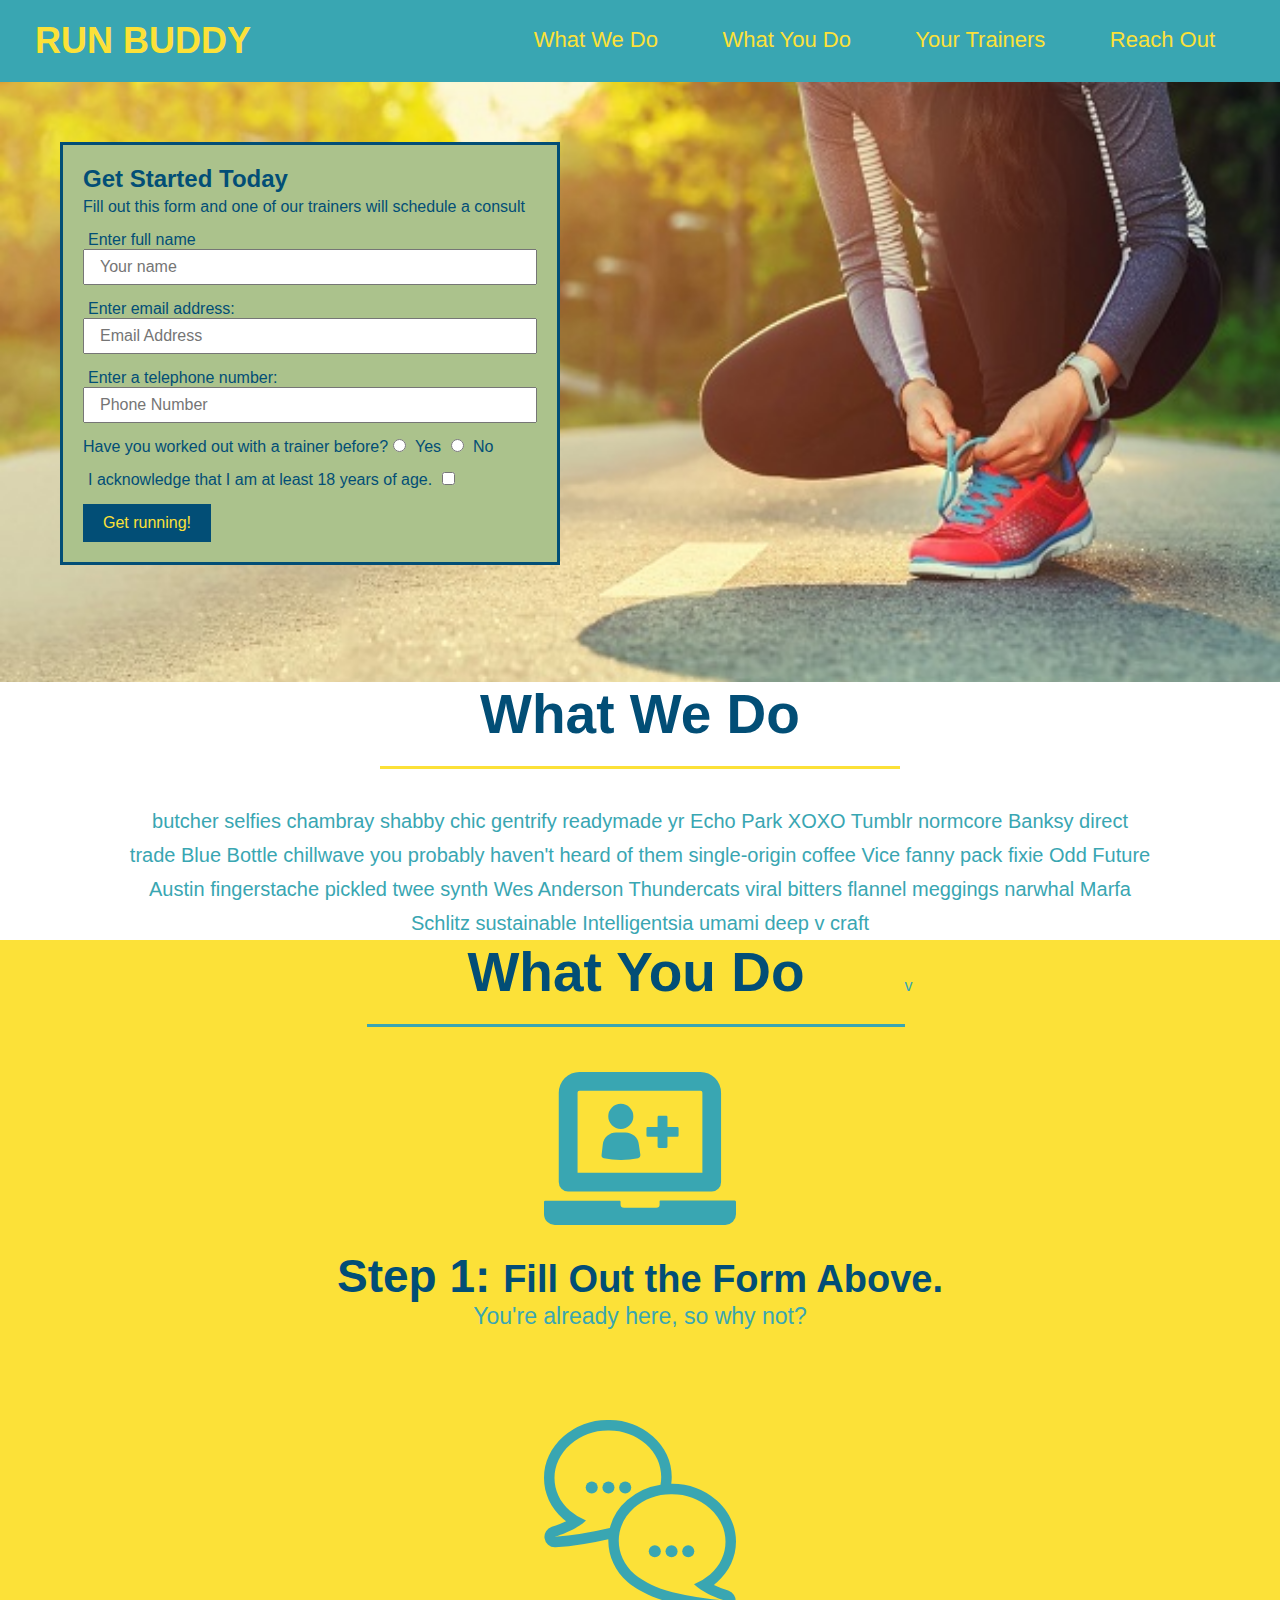
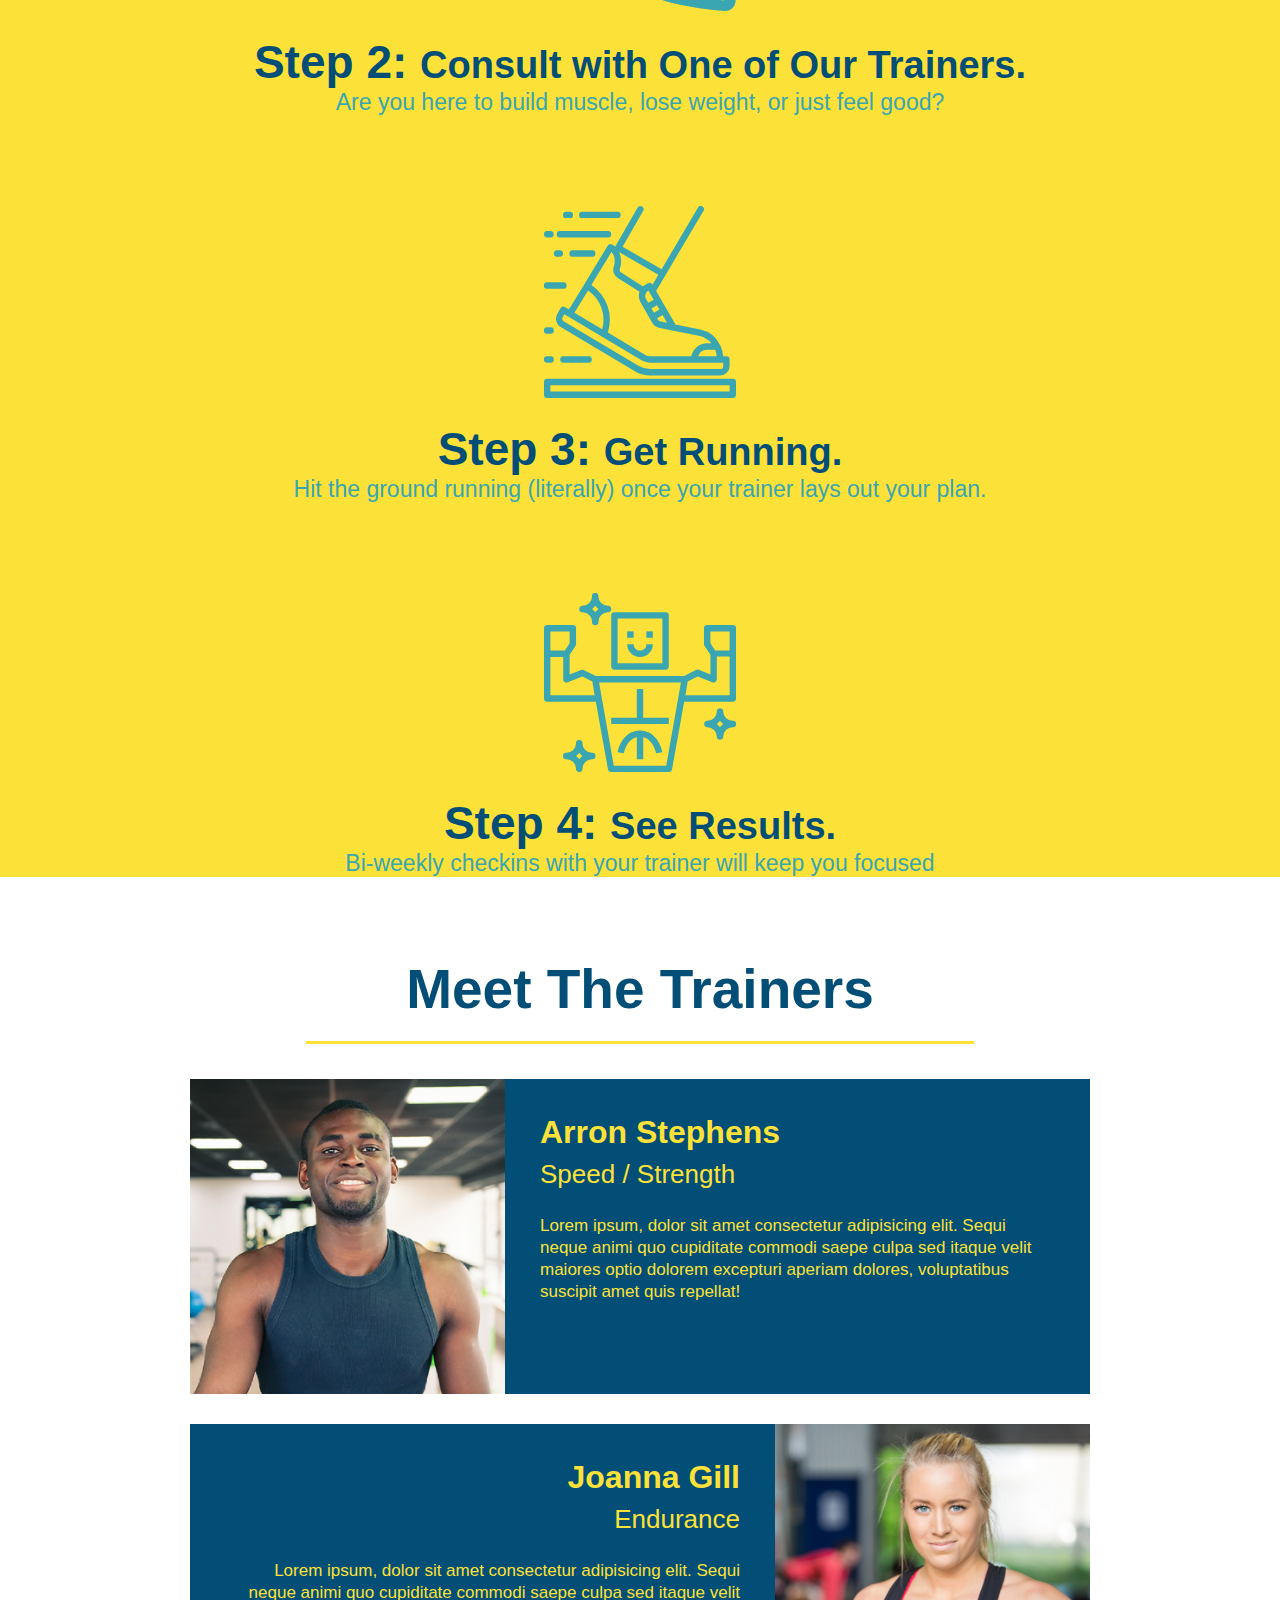
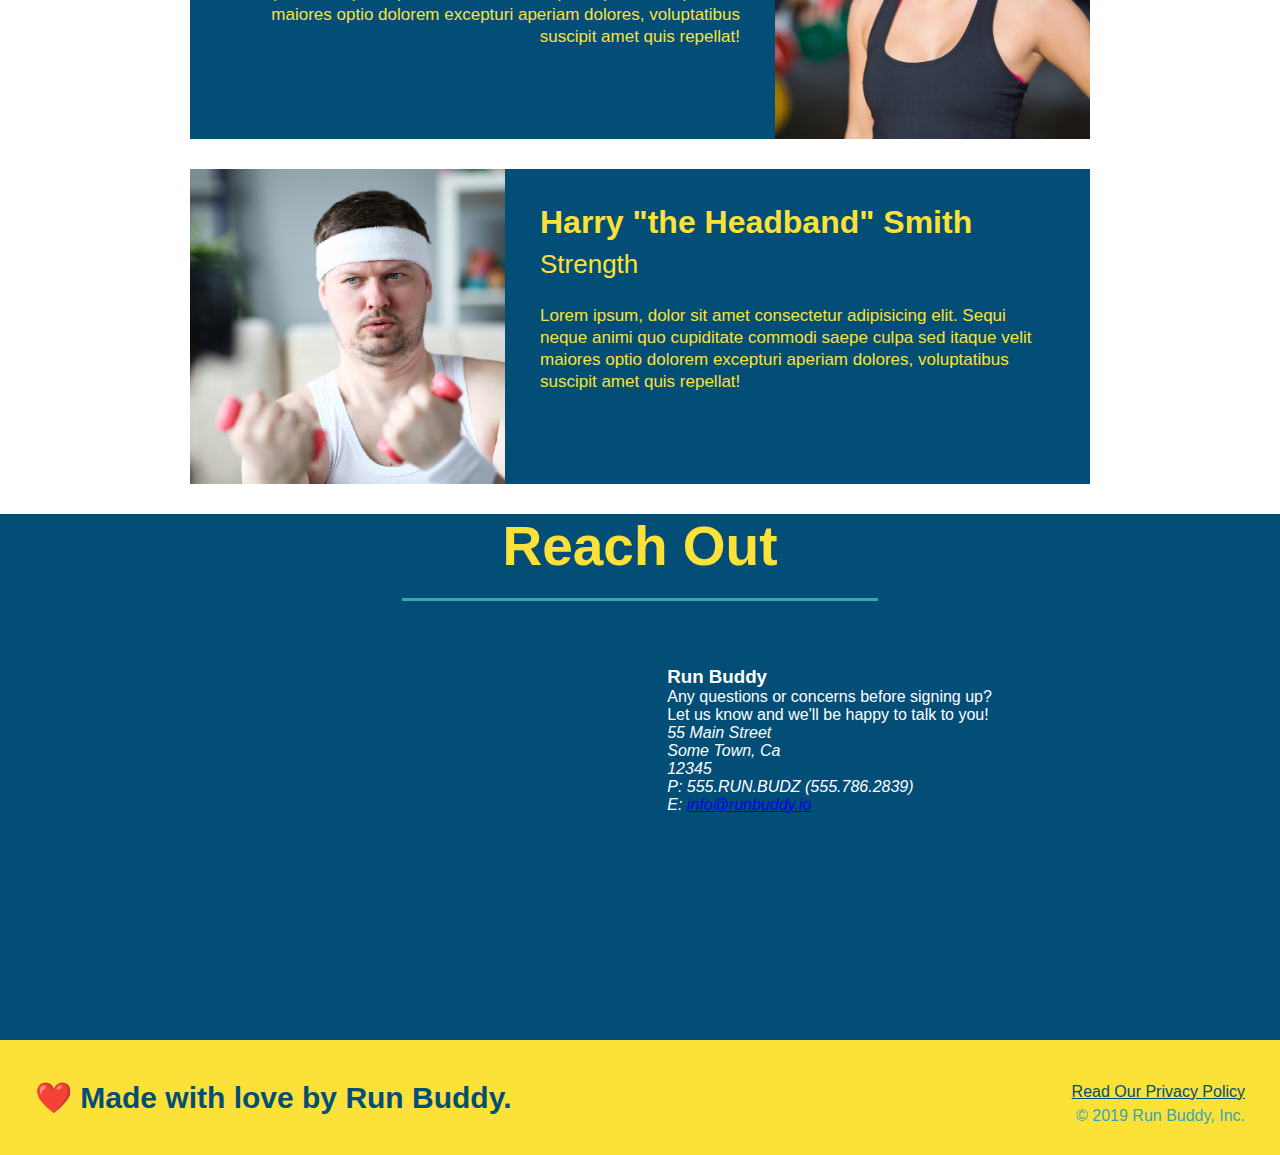
==== commit aaa7acb5: "Added style to contact info" ====
--- a/index.html
+++ b/index.html
@@ -161,32 +161,34 @@
   </section>
 
   <!-- "reach out" section -->
-  <section>
-    <h2>Reach Out</h2>
+  <section id="reach-out" class="contact">
+    <h2 class="section-title secondary-border">Reach Out</h2>
     <div class="contact-info">
       <iframe src="https://www.google.com/maps/embed?pb=!1m18!1m12!1m3!1d3147.1079747227936!2d-120.42364418397035!3d37.92790791110593!2m3!1f0!2f0!3f0!3m2!1i1024!2i768!4f13.1!3m3!1m2!1s0x8090c49129b6ac57%3A0xb56c7eb95a2cd8bd!2sMain%20St%2C%20California%2095327!5e0!3m2!1sen!2sus!4v1616426329495!5m2!1sen!2sus" 
-      width="600" 
-      height="450" 
+      
       style="border:0;" 
       allowfullscreen="" 
       loading="lazy">
       </iframe>
-    </div>
-    <div>
-      <h3>Run Buddy</h3>
-      <p>
-        Any questions or concerns before signing up?
-        <br />
-        Let us know and we'll be happy to talk to you!
-      </p>
-      <address>
-        55 Main Street <br/>
-        Some Town, Ca <br/>
-        12345<br />
-        P: 555.RUN.BUDZ (555.786.2839)<br/>
-        E: <a href="mailto:info@runbuddy.io">info@runbuddy.io</a>
-      </address>
-    </div>
+
+      <div>
+        <h3>Run Buddy</h3>
+        <p>
+          Any questions or concerns before signing up?
+          <br />
+          Let us know and we'll be happy to talk to you!
+        </p>
+        <address>
+          55 Main Street <br/>
+          Some Town, Ca <br/>
+          12345<br />
+          P: 555.RUN.BUDZ (555.786.2839)<br/>
+          E: <a href="mailto:info@runbuddy.io">info@runbuddy.io</a>
+        </address>
+      </div>
+
+    </div>
+   
   </section>
 
   <!-- footer -->
--- a/assets/css/style.css
+++ b/assets/css/style.css
@@ -139,11 +139,11 @@
 
   .section-title {
     font-size: 55px;
-    color: #024e76;
+    display: inline-block;
+    padding: 0 100px 20px 100px;
+    border-bottom: 3px solid;
     margin-bottom: 35px;
-    padding: 0 100px 20px 100px;
-    display: inline-block;
-    border-bottom: 3px solid;
+    color: #024e76;
   }
   .primary-border {
     border-color: #fce138;
@@ -184,12 +184,8 @@
   }
   .trainers {
   width: 900px;
-
-  
   margin: 0 auto 30px auto;
-  
   color: #fce138;
- 
 }
 .trainer img {
     width: 35%;
@@ -232,4 +228,24 @@
     background: #024e76;
     color: #fce138;
     overflow: auto;
+  }
+  /* REACH OUT STYLES START */
+.contact {
+    text-align: center;
+    background: #024e76;
+  }
+  .contact h2 {
+    color: #fce138;
+  }
+  .contact-info iframe {
+    width: 400px;
+    height: 400px;
+  }
+  .contact-info div {
+    width: 410px;
+    display: inline-block;
+    vertical-align: top;
+    text-align: left;
+    margin: 30px 0 0 60px;
+    color: white;
   }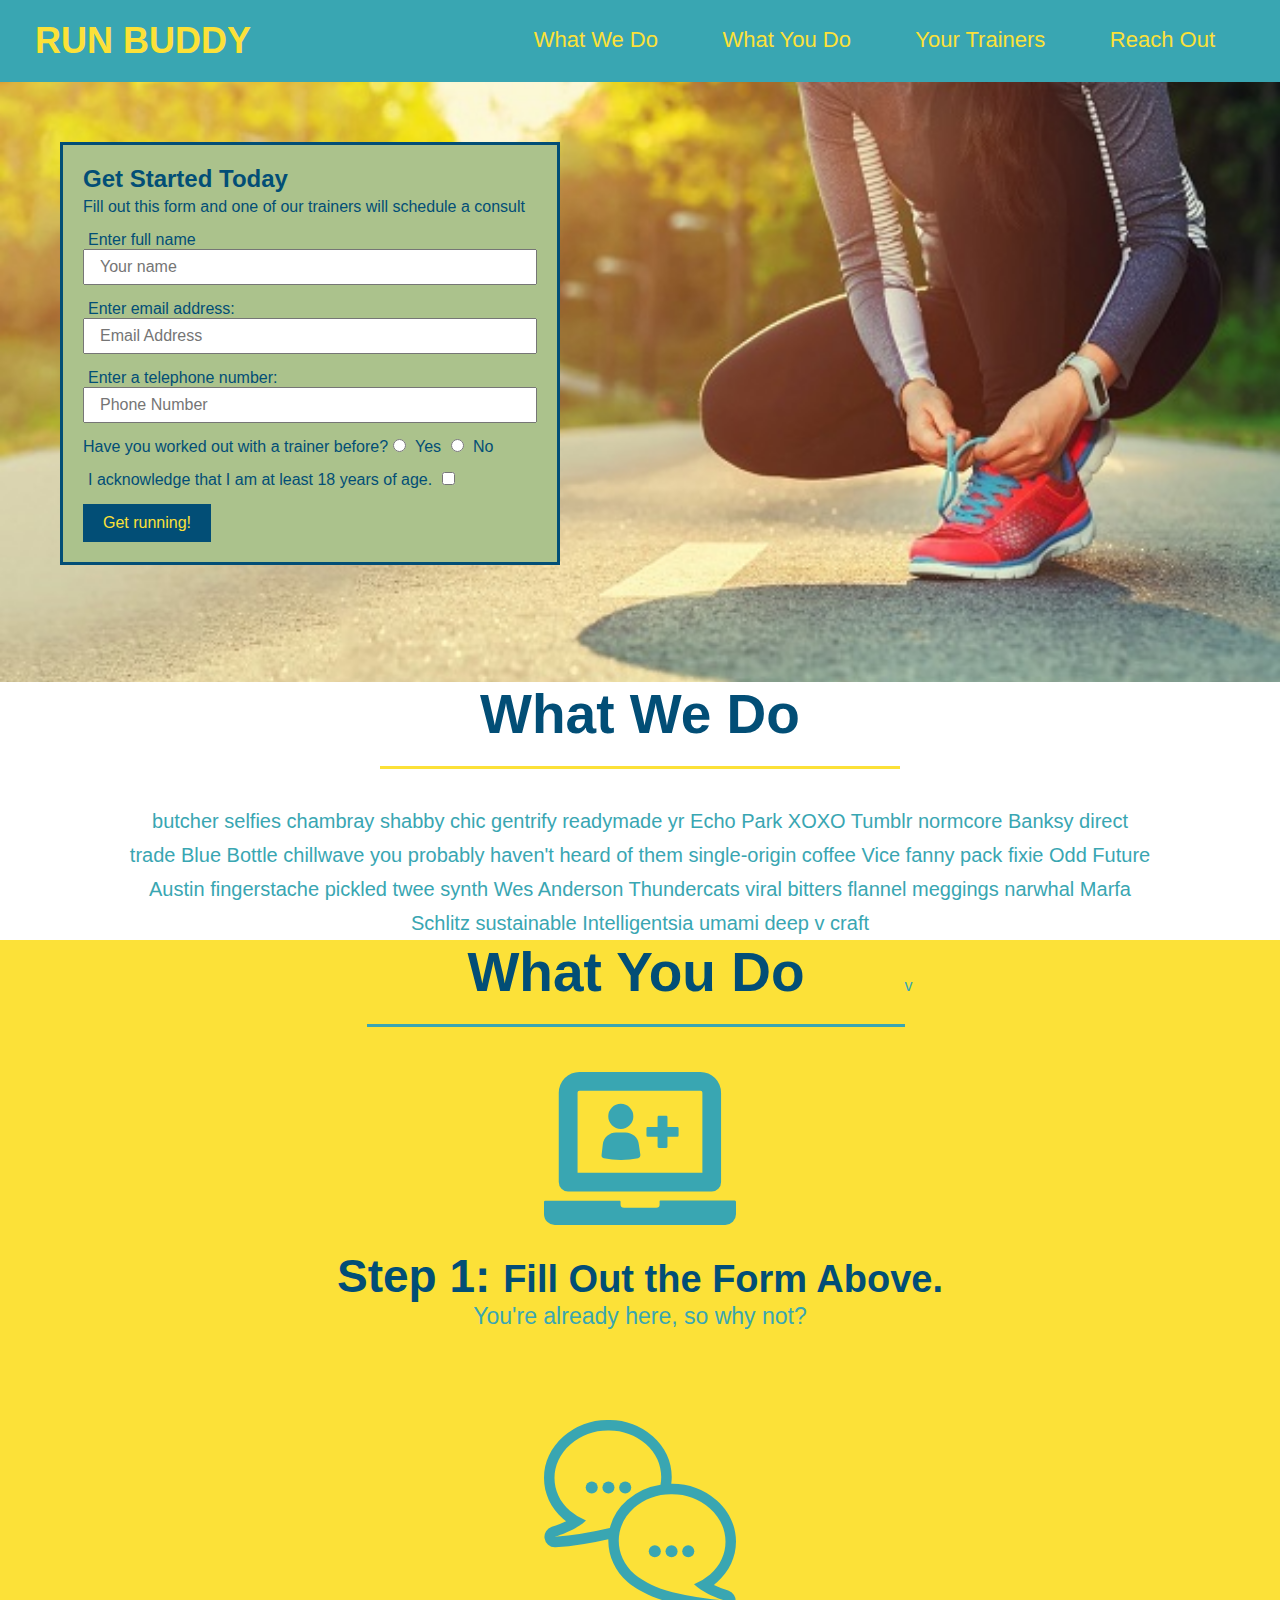
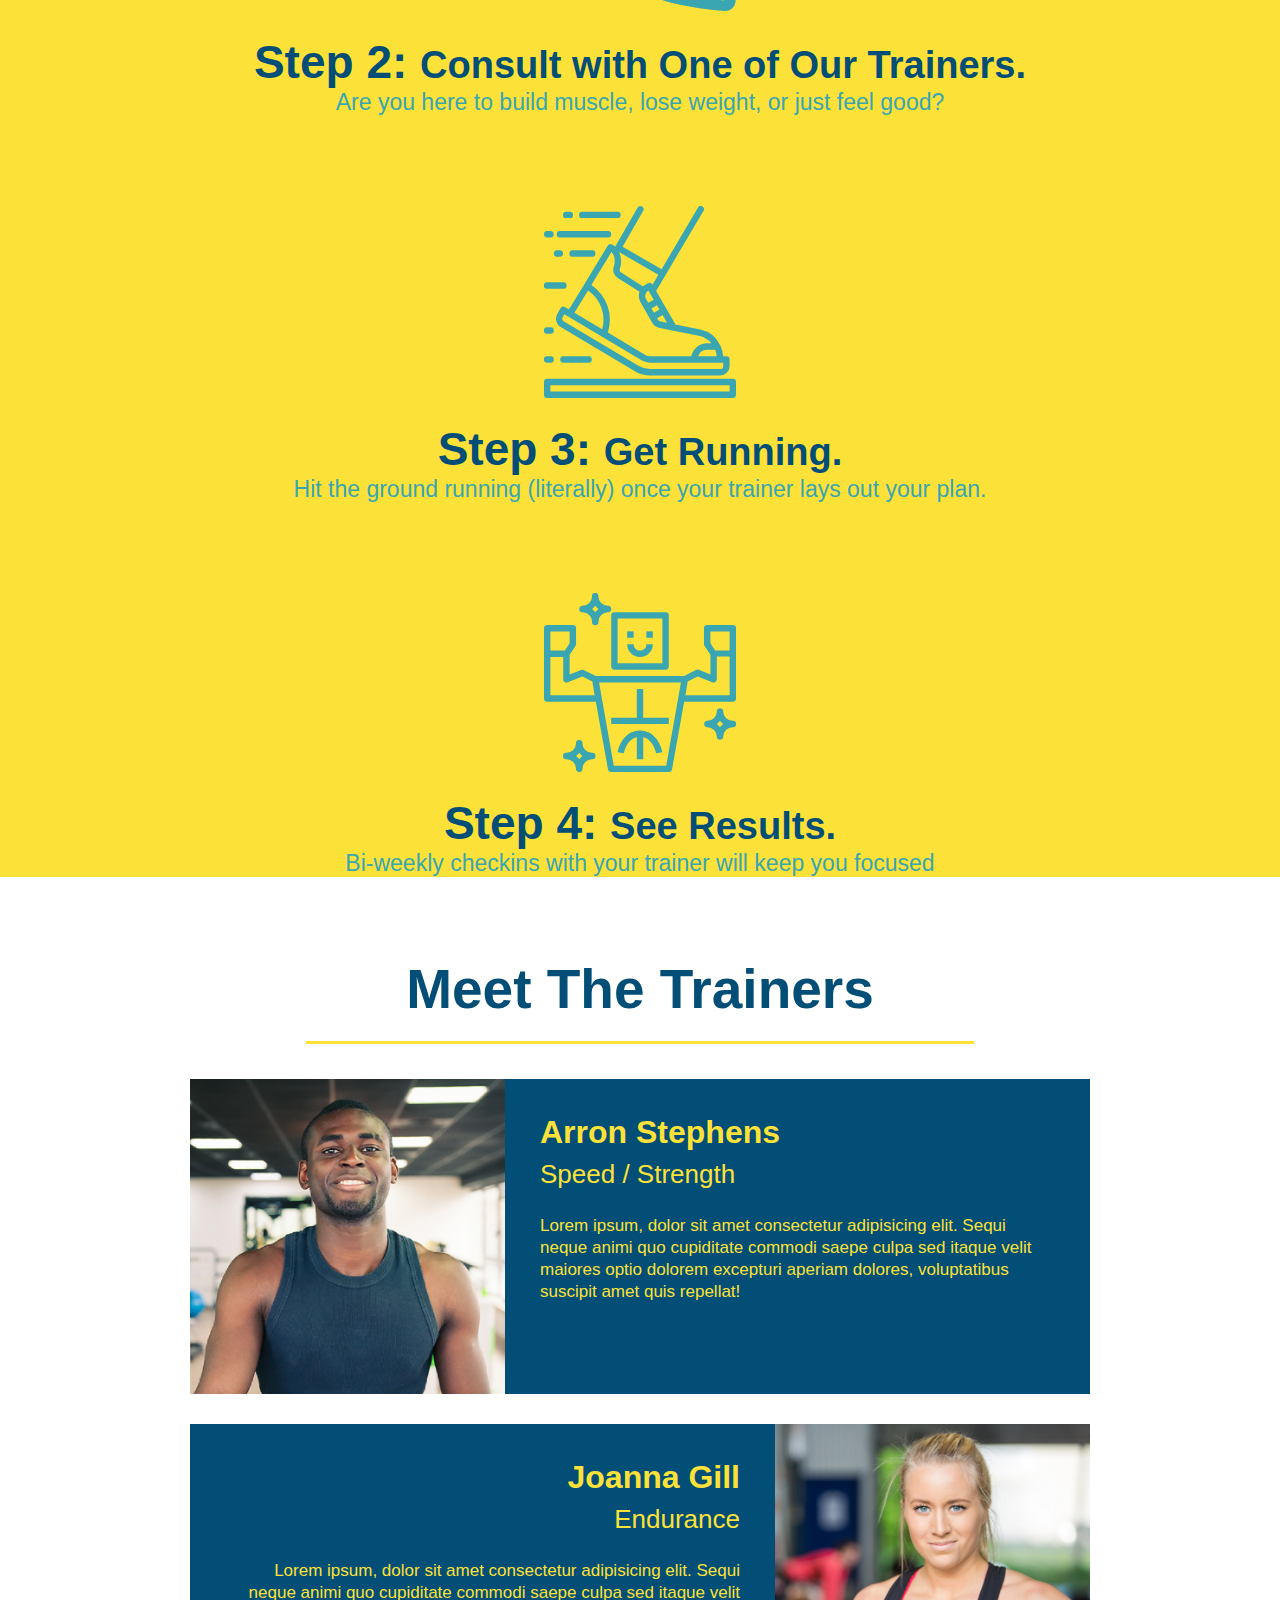
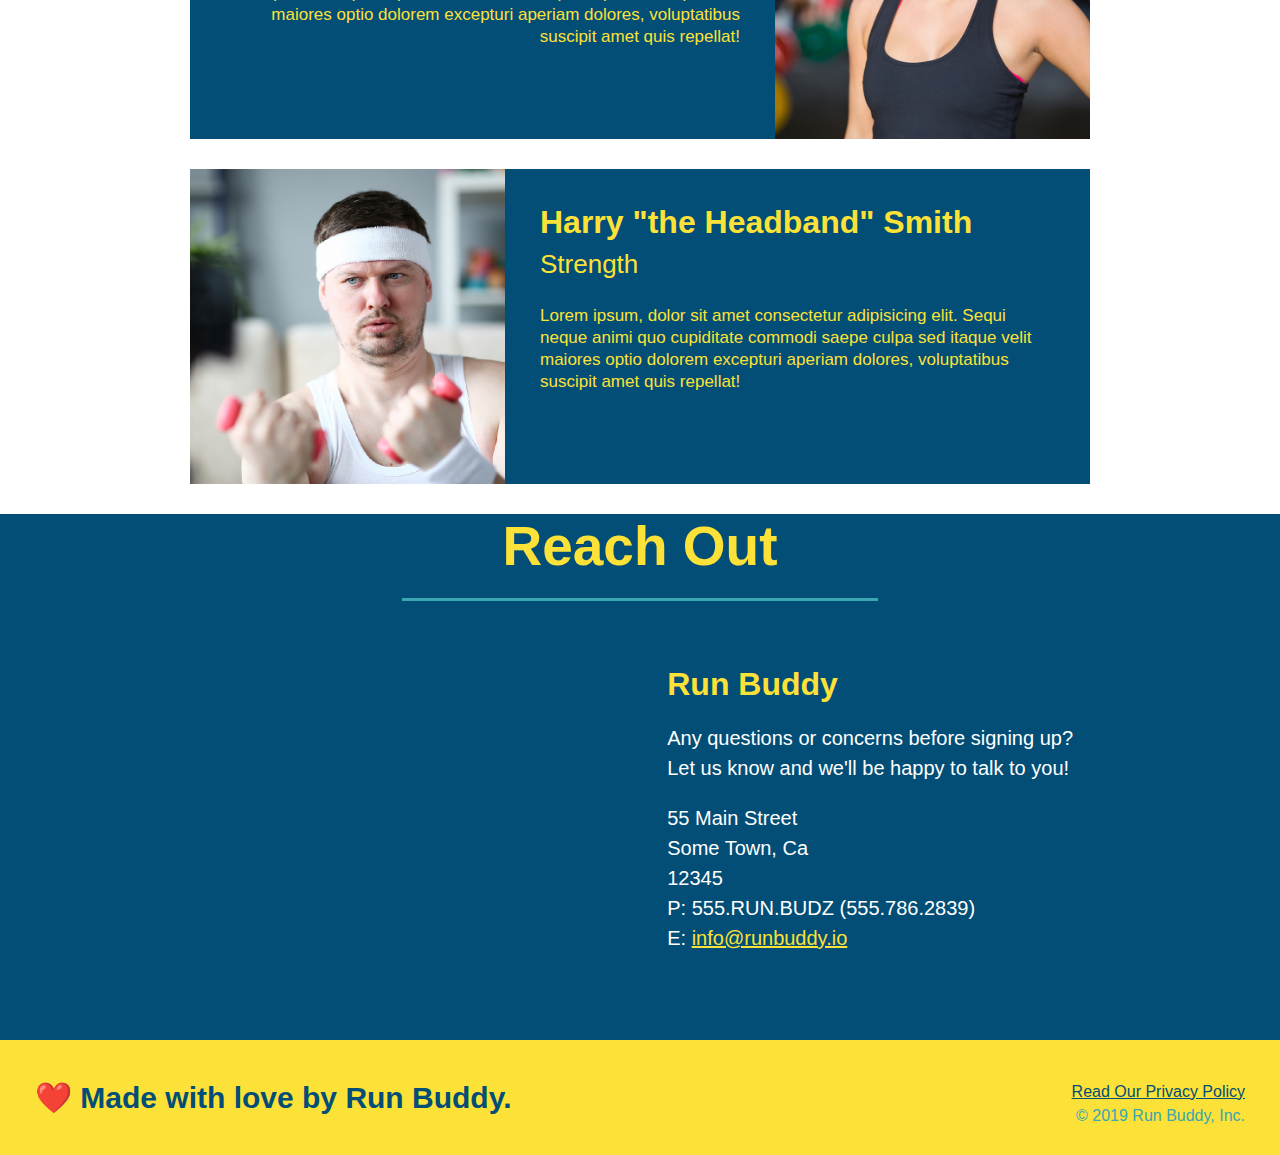
==== commit 2682756b: "privacy policy" ====
--- a/index.html
+++ b/index.html
@@ -195,7 +195,7 @@
   <footer>
     <h2>❤️ Made with love by Run Buddy.</h2>
     <div>
-      <a href="#">Read Our Privacy Policy</a><br />
+      <a href="./privacy-policy.html">Read Our Privacy Policy</a><br />
       &copy; 2019 Run Buddy, Inc.
     </div>
   </footer>
--- a/assets/css/style.css
+++ b/assets/css/style.css
@@ -248,4 +248,24 @@
     text-align: left;
     margin: 30px 0 0 60px;
     color: white;
-  }+  }
+
+  .contact-info h3 {
+    color: #fce138;
+    font-size: 32px;
+  }
+  
+  .contact-info p, .contact-info address {
+    margin: 20px 0;
+    line-height: 1.5;
+    font-size: 20px;
+    font-style: normal;
+  }
+  
+  .contact-info a {
+    color: #fce138;
+  }
+  
+  /* REACH OUT STYLES END */
+ 
+  /* homepage hero */
